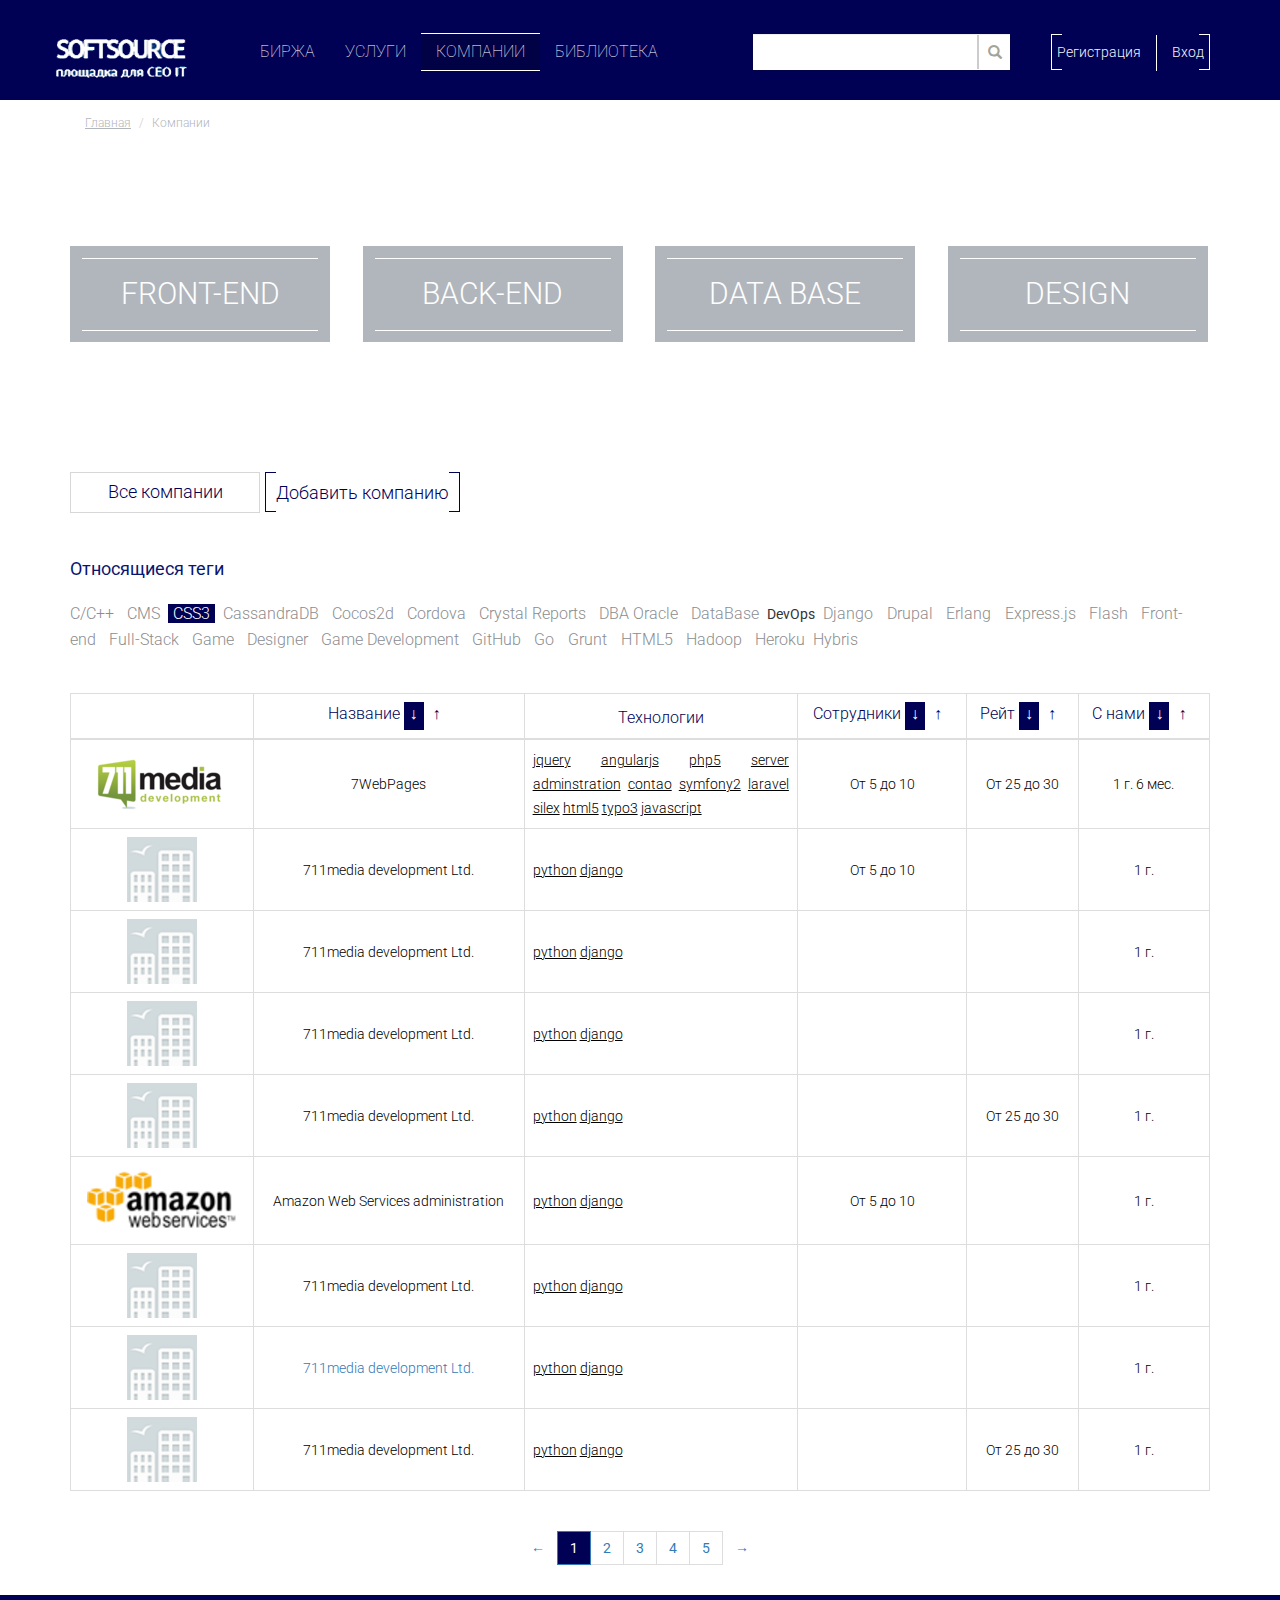
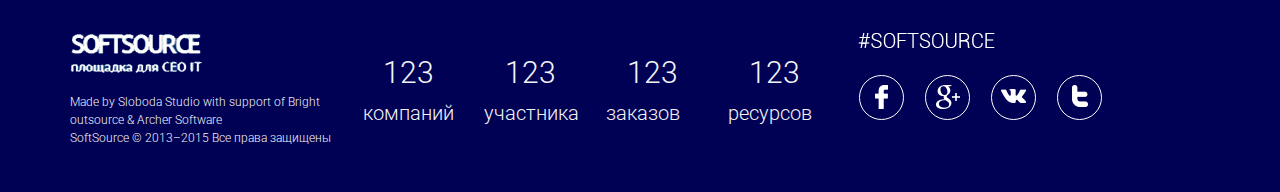
==== companies.html @ 21b6ce17 "Add companies page ,replace company page with exchange one, add correct links to the head menu" ====
<!DOCTYPE html>
<html lang="en">
  <head>
    <meta http-equiv="content-type" content="text/html; charset=utf-8">
    <title>TITLE GOES HERE</title>
    <link href='https://fonts.googleapis.com/css?family=Roboto:400,100,300&subset=latin,cyrillic' rel='stylesheet' type='text/css'>
    <!-- Latest compiled and minified CSS -->
    <link href="css/bootstrap.min.css" rel="stylesheet">
    <!-- Latest compiled and minified JavaScript -->
    <script src="js/jquery.min.js"></script>
    <script src="js/bootstrap.min.js"></script>
    <link href='css/font-awesome.min.css' rel='stylesheet'>
    <link href='css/main.css' rel='stylesheet'>
  </head>
  <body>
  <div class="navbar-wrapper">
    <div class="container container-blue">
      <div class="row">
        <nav class="navbar navbar-default transparent-navbar">
          <div class="container-fluid">
            <!-- Brand and toggle get grouped for better mobile display -->
            <div class="navbar-header">
              <button type="button" class="navbar-toggle collapsed custom-size icon-button" data-toggle="collapse" data-target="#bs-example-navbar-collapse-3" aria-expanded="false">
                <span class="sr-only">Toggle navigation</span>
                <i class="fa fa-key" aria-hidden="true"></i>
              </button>
              <a class="navbar-brand custom-brand" href="main_page.html">
                <img class="logo-bottom" src="images/logo.png">
                <!-- <div class="logo-bottom"></div> -->
              </a>
              <button type="button" class="navbar-toggle search-toggle collapsed custom-size icon-button" data-toggle="collapse" data-target="#bs-example-navbar-collapse-2" aria-expanded="false">
                <span class="sr-only">Toggle navigation</span>
                <i class="fa fa-search" aria-hidden="true"></i>
              </button>
              <button type="button" class="navbar-toggle collapsed custom-size" data-toggle="collapse" data-target="#bs-example-navbar-collapse-1" aria-expanded="false">
                <span class="sr-only">Toggle navigation</span>
                <span class="icon-bar"></span>
                <span class="icon-bar"></span>
                <span class="icon-bar"></span>
              </button>
            </div>

            <!-- Collect the nav links, forms, and other content for toggling -->
            <div class="collapse menu-collapse navbar-collapse custom-collapse" id="bs-example-navbar-collapse-1">
              <ul class="nav navbar-nav">
                <li class="border-on-hover"><a href="exchange_page.html"><span>БИРЖА</span><span class="sr-only">(current)</span></a></li>
                <li class="border-on-hover"><a href="source_page.html"><span>УСЛУГИ</span></a></li>
                <li class="border-on-hover active"><a href="companies.html"><span>КОМПАНИИ</span></a></li>
                <li class="border-on-hover wo-border"><a href="library_page.html"><span>БИБЛИОТЕКА</span></a></li>
              </ul>
            </div>

            <div class="collapse reglog-collapse navbar-collapse custom-collapse" id="bs-example-navbar-collapse-3">
              <ul class="nav navbar-nav navbar-right nav-signin">
                <li class="btn-action-signin left"><a href="#" class="signup" data-toggle="modal" data-target="#loginRegister">Регистрация</a></li>
                <li class="separator"></li>
                <li class="btn-action-signin right"><a href="#" class="signin" data-toggle="modal" data-target="#loginRegister">Вход</a></li>
              </ul>
            </div><!-- /.navbar-collapse -->
            <div class="collapse search-collapse navbar-collapse custom-collapse" id="bs-example-navbar-collapse-2">
              <form class="navbar-form navbar-right" role="search">
                <div class="form-group has-feedback">
                  <input type="text" class="form-control custom-search" />
                  <span class="glyphicon glyphicon-search form-control-feedback shaded-icon search-icon"></span>
                </div>
              </form>
            </div>
          </div><!-- /.container-fluid -->
        </nav>
      </div>
    </div>
  </div>
  <div class="container">
    <div class="row">
      <div class="col-sm-12">
        <ol class="breadcrumb breadcrumb-custom without-rounded-corners">
          <li><a href="#">Главная </a></li>
          <li class="active">Компании</li>
        </ol>
      </div>
    </div>
  </div>
  <div class=it-areas>
    <div class="container ">
      <div class="row fixed-height-row226">
        <div class="col-xs-6 col-sm-3">
          <div class="area-wrapper">
            <div class="area-inner-wrapper">
              <a href="#" class="area">
                <span class="passive">FRONT-END</span>
                <div class="active">
                  <ul>
                    <li>HTML5</li>
                    <li>CSS3</li>
                    <li>JQuery</li>
                    <li>Bootstrap</li>
                    <li class="dots">
                      <i class="fa fa-circle" aria-hidden="true"></i>
                      <i class="fa fa-circle" aria-hidden="true"></i>
                      <i class="fa fa-circle" aria-hidden="true"></i>
                    </li>
                  </ul>
                </div>
              </a>
            </div>
          </div>
        </div>
        <div class="col-xs-6 col-sm-3">
          <div class="area-wrapper">
            <div class="area-inner-wrapper">
              <a href="#" class="area">
                <span class="passive">BACK-END</span>
                <div class="active">
                  <ul>
                    <li>HTML5</li>
                    <li>CSS3</li>
                    <li>JQuery</li>
                    <li>Bootstrap</li>
                    <li class="dots">
                      <i class="fa fa-circle" aria-hidden="true"></i>
                      <i class="fa fa-circle" aria-hidden="true"></i>
                      <i class="fa fa-circle" aria-hidden="true"></i>
                    </li>
                  </ul>
                </div>
              </a>
            </div>
          </div>
        </div>
        <div class="col-xs-6 col-sm-3">
          <div class="area-wrapper">
            <div class="area-inner-wrapper">
              <a href="#" class="area">
                <span class="passive">DATA BASE</span>
                <div class="active">
                  <ul>
                    <li>HTML5</li>
                    <li>CSS3</li>
                    <li>JQuery</li>
                    <li>Bootstrap</li>
                    <li class="dots">
                      <i class="fa fa-circle" aria-hidden="true"></i>
                      <i class="fa fa-circle" aria-hidden="true"></i>
                      <i class="fa fa-circle" aria-hidden="true"></i>
                    </li>
                  </ul>
                </div>
              </a>
            </div>
          </div>
        </div>
        <div class="col-xs-6 col-sm-3">
          <div class="area-wrapper">
            <div class="area-inner-wrapper">
              <a href="#" class="area">
                <span class="passive">DESIGN</span>
                <div class="active">
                  <ul>
                    <li>HTML5</li>
                    <li>CSS3</li>
                    <li>JQuery</li>
                    <li>Bootstrap</li>
                    <li class="dots">
                      <i class="fa fa-circle" aria-hidden="true"></i>
                      <i class="fa fa-circle" aria-hidden="true"></i>
                      <i class="fa fa-circle" aria-hidden="true"></i>
                    </li>
                  </ul>
                </div>
              </a>
            </div>
          </div>
        </div>
      </div>
      <div class="row filters">
        <div class="col-sm-4 col-md-3 col-lg-2 filter-and-action">
          <div class="btn-filter">
            <a href="#">Все компании</a>
          </div>
        </div>
        <div class="col-sm-4 col-md-3 col-lg-3 filter-and-action">
          <button class="btn-action-small add-someth" data-toggle="modal" data-target="#addCompany">
            <p class="content">Добавить компанию</p>
          </button>
        </div>
      </div>
      <div class="related-tags">
        <span class="related-tags">Относящиеся теги</span>
      </div> 
      <div class="row tags">
        <div class="col-sm-12">
          <a>C/C++</a>
          <a>CMS</a>
          <a class="active">CSS3</a>
          <a>CassandraDB</a>
          <a>Cocos2d</a>
          <a>Cordova</a>
          <a>Crystal Reports</a>
          <a>DBA Oracle</a>
          <a> DataBase</a> DevOps</a>
          <a>Django </a>
          <a>Drupal</a>
          <a>Erlang </a>
          <a>Express.js</a>
          <a>Flash</a>
          <a>Front-end</a>
          <a>Full-Stack</a>
          <a>Game</a>
          <a>Designer</a>
          <a>Game Development</a>
          <a>GitHub</a>
          <a>Go   </a>
          <a>Grunt </a>
          <a> HTML5</a>
          <a>Hadoop</a>
          <a>Heroku</a>
          <a>Hybris</a>
        </div>
      </div>
    </div>
  </div>
  <div class="companies-table">
    <div class="container">
      <table class="table table-bordered table-responsive">
        <thead>
          <tr class="table-header">
            <th></th>
            <th>Название <div class="sort active">&darr;</div><div class="sort">&uarr;</div></th>
            <th>Технологии</th>
            <th>Сотрудники <div class="sort active">&darr;</div><div class="sort">&uarr;</div></th>
            <th>Рейт <div class="sort active">&darr;</div><div class="sort">&uarr;</div></th>
            <th>С нами <div class="sort active">&darr;</div><div class="sort">&uarr;</div></th>
          </tr>
        </thead>
        <tbody>
          <tr>
            <td><a href="company_inside_page.html"><img src="images/711media.png"></a></td>
            <td>7WebPages</td>
            <td class="technologies"><a>jquery</a>   <a>angularjs</a>   <a>php5</a> <a>server</a> <a>adminstration</a> <a>contao</a>   <a>symfony2</a>  
<a>laravel</a>   <a>silex</a>   <a>html5</a> <a>typo3</a>   <a>javascript</a></td>
            <td>От 5 до 10</td>
            <td>От 25 до 30</td>
            <td>1 г. 6 мес.</td>
          </tr>
          <tr>
            <td><a href="company_inside_page.html"><img src="images/comment-wo-avatar.png"></a></td>
            <td>711media development Ltd.</td>
            <td class="technologies"><a>python</a>   <a>django</a></td>
            <td>От 5 до 10</td>
            <td></td>
            <td>1 г.</td>
          </tr>
          <tr>
            <td><a href="company_inside_page.html"><img src="images/comment-wo-avatar.png"></a></td>
            <td>711media development Ltd.</td>
            <td class="technologies"><a>python</a>   <a>django</a></td>
            <td></td>
            <td></td>
            <td>1 г.</td>
          </tr>
          <tr>
            <td><a href="company_inside_page.html"><img src="images/comment-wo-avatar.png"></a></td>
            <td>711media development Ltd.</td>
            <td class="technologies"><a>python</a>   <a>django</a></td>
            <td></td>
            <td></td>
            <td>1 г.</td>
          </tr>
          <tr>
            <td><a href="company_inside_page.html"><img src="images/comment-wo-avatar.png"></a></td>
            <td>711media development Ltd.</td>
            <td class="technologies"><a>python</a>   <a>django</a></td>
            <td></td>
            <td>От 25 до 30</td>
            <td>1 г.</td>
          </tr>
          <tr>
            <td><a href="company_inside_page.html"><img src="images/amazon-ws.png"></a></td>
            <td>Amazon Web Services administration</td>
            <td class="technologies"><a>python</a>   <a>django</a></td>
            <td>От 5 до 10</td>
            <td></td>
            <td>1 г.</td>
          </tr>
          <tr>
            <td><a href="company_inside_page.html"><img src="images/comment-wo-avatar.png"></ href="company_inside_page.html"a></td>
            <td>711media development Ltd.</td>
            <td class="technologies"><a>python</a>   <a>django</a></td>
            <td></td>
            <td></td>
            <td>1 г.</td>
          </tr>
          <tr>
            <td><a href="company_inside_page.html"><img src="images/comment-wo-avatar.png"></a></td>
            <td><a>711media development Ltd.</td>
            <td class="technologies"><a>python</a>   <a>django</a></td>
            <td></td>
            <td></td>
            <td>1 г.</td>
          </tr>
          <tr>
            <td><a href="company_inside_page.html"><img src="images/comment-wo-avatar.png"></a></td>
            <td>711media development Ltd.</td>
            <td class="technologies"><a>python</a>   <a>django</a></td>
            <td></td>
            <td>От 25 до 30</td>
            <td>1 г.</td>
          </tr>
        </tbody>
      </table>
    </div>
  </div>
  <div class="row pagination-wrapper">
  <div class="col-sm-6 col-sm-offset-3">
    <ul class="pagination">
      <li>
        <a class="control" href="#" aria-label="Previous">
          <span aria-hidden="true">&#8592;</span>
        </a>
      </li>
      <li class="active"><a href="#">1</a></li>
      <li><a href="#">2</a></li>
      <li><a href="#">3</a></li>
      <li><a href="#">4</a></li>
      <li><a href="#">5</a></li>
      <li>
        <a class="control" href="#" aria-label="Next">
          <span aria-hidden="true">&#8594;</span>
        </a>
      </li>
    </ul>
  </div>
</div>
  </body>
  <div class="navbar-fluid footer-blue-bg">
    <div class="navbar-inner">
      <div class="container">
        <div class="row">
          <div class="col-xs-4 col-md-3 logo-bottom-wrapper">
            <img class="logo-bottom" src="images/logo.png">
            <!-- <img src="images/made-by.png"> -->
            <span class="made-by">Made by Sloboda Studio with support of Bright outsource & Archer Software</span>
          </div>
          <div class="col-xs-8 col-sm-5 col-md-4 social-wrapper">
            <img class="hashtag-bottom" src="images/hash-tag.png">
            <a class="btn btn-social-icon" href="#">
              <div class="social-round"> 
                <!-- <img src="images/fb-icon.png"> -->
                <div class="social-fb"></div>
              </div>
            </a>
            <a class="btn btn-social-icon"  href="#">
              <div class="social-round google"> <img src="images/g-icon.png"></div>
            </a>
            <a class="btn btn-social-icon"  href="#">
              <div class="social-round"> <img src="images/vk-icon.png"></div>
            </a>
            <a class="btn btn-social-icon" href="#">
              <div class="social-round"> <img src="images/tw-icon.png"></div>
            </a>
          </div>
          <div class="col-xs-12 col-sm-3 col-md-5 counters-wrapper">
            <div class="row counters">
              <div class="col-xs-3 col-sm-12 col-md-3">
                <h3>123</h3>
                <span>компаний</span>
              </div>
              <div class="col-xs-3 col-sm-12 col-md-3">
                <h3>123</h3>
                <span>участника</span>
              </div>
              <div class="col-xs-3 col-sm-12 col-md-3">
                <h3>123</h3>
                <span>заказов</span>
              </div>
              <div class="col-xs-3 col-sm-12 col-md-3">
                <h3>123</h3>
                <span>ресурсов</span>
              </div>
            </div>
          </div>
        </div>
        <div class="row">
          <div class="col-xs-8 col-xs-offset-2 col-sm-5 col-sm-offset-0 all-rights-wrapper">
            <!-- <img class="all-rights" src="images/all_rights.png">  -->
            <span class="all-rights">SoftSource © 2013–2015 Все права защищены</span>         
          </div>
        </div>
      </div>
    </div>
  </div>
  <div class="modal fade" id="loginRegister" role="dialog">
    <div class="modal-dialog">
      <!-- Modal content-->
      <div class="modal-content">
        <div class="modal-header">
          <button type="button" class="close" data-dismiss="modal">&times;</button>
        </div>
        <div class="modal-body">
          <!-- Nav tabs -->
          <ul class="nav nav-tabs" role="tablist">
            <li role="presentation" class="active"><a href="#logintab" aria-controls="home" role="tab" data-toggle="tab">Вход</a></li>
            <li role="presentation"><a href="#registertab" aria-controls="profile" role="tab" data-toggle="tab">Регистрация</a></li>
          </ul>
          <!-- Tab panes -->
          <div class="tab-content">
            <div role="tabpanel" class="tab-pane active" id="logintab">
              <form>
                <fieldset class="form-group">
                  <input type="email" class="form-control" id="exampleInputEmail2" placeholder="E-mail">
                </fieldset>
                <fieldset class="form-group">
                  <input type="password" class="form-control" id="exampleInputPassword2" placeholder="Пароль">
                </fieldset>
                <fieldset class="form-group">
                  <input type="checkbox" name="remember"> <span class="remember">Запомнить меня</span>
                  <a href="#" class="forgot-password">Забыли пароль?</a>
                </fieldset>
                <div class="centered-content modal-buttons">
                  <button type="submit" class="btn-action-small">
                    <p class="content">Войти</p>
                  </button>
                  <span class="btn-separator"></span>
                  <button class="btn-action-small">
                    <p class="content" data-dismiss="modal">Отменить</p>
                  </button>
                </div>
              </form>
            </div>
            <div role="tabpanel" class="tab-pane" id="registertab">
              <form>
                <fieldset class="form-group">
                  <input type="text" class="form-control" id="exampleName" placeholder="Имя">
                </fieldset>
                <fieldset class="form-group">
                  <input type="text" class="form-control" id="exampleSurname" placeholder="Фамилия">
                </fieldset>
                <fieldset class="form-group">
                  <input type="text" class="form-control" id="examplePhone" placeholder="Телефон">
                </fieldset>
                <fieldset class="form-group">
                  <input type="email" class="form-control" id="exampleInputEmail2" placeholder="E-mail">
                </fieldset>
                <fieldset class="form-group">
                  <input type="password" class="form-control" id="exampleInputPassword2" placeholder="Пароль">
                </fieldset>
                <fieldset class="form-group">
                  <input type="password" class="form-control" id="exampleInputPassword2Confirm" placeholder="Подтверждение пароля">
                </fieldset>
                <div class="centered-content modal-buttons reg-buttons">
                  <button type="submit" class="btn-action-small">
                    <p class="content">Регистрация</p>
                  </button>
                  <span class="btn-separator"></span>
                  <button class="btn-action-small">
                    <p class="content" data-dismiss="modal">Отменить</p>
                  </button>
                </div>
              </form>
            </div>
          </div>
        </div>
      </div>
    </div>
  </div>
  <div class="modal fade" id="addCompany" role="dialog">
    <div class="modal-dialog">
    
      <!-- Modal content-->
      <div class="modal-content">
        <div class="modal-header">
          <button type="button" class="close" data-dismiss="modal">&times;</button>
          <h4 class="custom-modal-title">Добавить компанию</h4>
        </div>
        <div class="modal-body">
          <form>
            <fieldset class="form-group">
              <input type="text" class="form-control" id="exampleInputEmail1" placeholder="Тема">
            </fieldset>
            <fieldset class="form-group">
              <textarea class="form-control" id="exampleTextarea" rows="3" placeholder="Описание"></textarea>
            </fieldset>
            <fieldset class="form-group posRel">
              <label for="exampleInputFile" class="file-lbl">Файл</label>
              
              <button id="exampleInputFileButton" class="btn-action-small posAbs">
                <p class="download-content">Загрузить файл</p>
              </button>
              <input type="file" class="form-control-file" id="exampleInputFile">
              <label for="exampleInputFile" class="file-status" id="fileLabel">Файл не загружен</label>
              <small class="text-muted">Расширение файла: doc, docx, rtf, csv, xla, xls, xlsb, xlsx, xltx, odp, potx, ppa, ppt, pptx, txt, pdf, djvu</small>

              <button class="more-files"><span >Загрузить больше файлов</span></button>
            </fieldset>
            <div class="radio">
              <input type="radio" name="optionsRadios" id="optionsRadios1" value="option1" checked>
              <label for="optionsRadios1">
                Бесплатно
              </label>
            </div>
            <div class="radio">
                <input type="radio" name="optionsRadios" id="optionsRadios2" value="option2">
              <label for="optionsRadios2">
                За лид
              </label><select disabled>
                <option value="5">5$</option>
                <option value="10">10$</option>
                <option value="20">20$</option>
                <option value="100">100$</option>
              </select>
            </div>
            <div class="radio">
                <input type="radio" name="optionsRadios" id="optionsRadios3" value="option3" >
              <label for="optionsRadios3">
                За процент
              </label><select disabled>
                <option value="5">5$</option>
                <option value="10">10$</option>
                <option value="20">20$</option>
                <option value="100">100$</option>
              </select><select disabled>
                <option value="12">12 месяцев</option>
                <option value="6">6 месяцев</option>
                <option value="3">3 месяца</option>
                <option value="1">1 месяц</option>
              </select>
            </div>
            <fieldset class="form-group">
              <input type="text" class="form-control" id="exampleInputEmail1" placeholder="Технология">
            </fieldset>
            <div class="centered-content">
              <button type="submit" class="btn-action-small">
                <p class="content">Добавить</p>
              </button>
            </div>
          </form>
        </div>
      </div>
    </div>
  </div>
  <script type="text/javascript" src="app.js"></script>
</html>
---- css/main.css ----
body{
  background-color: #fff;
  font-family: 'Roboto', sans-serif;
  position: static; 
  overflow-y: auto;
}
.modal-open{
  padding-right: 0 !important;
  position: fixed !important; 
  overflow-y: scroll !important;
  width: 100%;
}
.without-rounded-corners{
  border-radius: 0 !important;
}
.breadcrumb-custom{
  background-color: #fff;
}
.breadcrumb-custom li a
{
  text-decoration: underline;
}
.breadcrumb-custom li a,
.breadcrumb-custom .active
{
  font-family: Roboto;
  color: #b1b6bd;
  font-size: 12px; /* Approximation due to font substitution */
  font-weight: 300;
  line-height: 30px; /* Approximation due to font substitution */
  text-align: left;
}
.navbar-wrapper{
  background-color: #005;
  padding-top: 25px;
  padding-bottom: 20px;
}
.custom-brand{
  margin-top: 5px;
  padding:0;
  margin-right: 57px;
}
.transparent-navbar{
  background-color: transparent;
  border: none;
  color: #fff;
  margin-bottom: 0;
  height: 40px;
}
.navbar-default .navbar-nav>li>a{
  font-family: Roboto;
  color: #fff;
  font-size: 16px;
  font-weight: 100;
}
.navbar-default .navbar-nav>.active>a,
.navbar-default .navbar-nav>.active>a:focus, 
.navbar-default .navbar-nav>.active>a:hover,
.navbar-default .navbar-nav>li>a:focus, 
.navbar-default .navbar-nav>li>a:hover{
  background-color: #010146;
  color: #fff;
  padding-top: 8px;
  padding-bottom: 8px;
}
.navbar-nav>li.border-on-hover{
  margin-top: 8px;
  margin-bottom: 8px;  
}
.navbar-nav>li.border-on-hover>a{
  padding-top: 9px;
  padding-bottom: 9px;
}
.navbar-nav>li.border-on-hover>a:hover,
.navbar-nav>li.border-on-hover:hover>a{
  padding-top: 8px;
  padding-bottom: 8px;
}
.border-on-hover:hover,
li.active.border-on-hover
{
  border-top: 1px solid #fff;
  border-bottom: 1px solid #fff;
}
.custom-collapse:after,
.custom-collapse:before{
  display: inline;
}
.custom-size{
  width: 44px;
  height: 34px;
}
.bg {
  background: url('../images/bg.png') no-repeat center center;
  position: absolute;
  width: 100%;
  height: 497px; /*same height as jumbotron */
  top:100px;
  left:0;
  z-index: -1;
  background-size: cover;
}
/*.jumbo-wrapper{
  width: 100%;
  overflow-y: hidden;
}*/
.remember{
  font-family: Roboto;
  color: #5d5d5e;
  font-size: 14px; /* Approximation due to font substitution */
  font-weight: 300;
  line-height: 30px; /* Approximation due to font substitution */
  text-align: left;
}
.forgot-password{
  font-family: Roboto;
  color: #5d5d5e;
  font-size: 14px;/* Approximation due to font substitution */
  font-weight: 300;
  line-height: 30px;/* Approximation due to font substitution */
  text-decoration: underline;
  text-align: left;
  cursor:pointer;
  float: right;
}
.modal-buttons{
  height: 42px;
}
.btn-separator{
  padding-left: 15px;
}
.nav-tabs{
  width: 100%;
  margin-bottom: 15px;
}
.nav-tabs li{
  width: 50%;
  background-color: rgba(0, 0, 85, 0.09);
}
.nav-tabs li:active{
  width: 50%;
  background-color: #fff;
}
.nav-tabs li a,
.nav-tabs li a:hover{
  border-bottom: 1px solid #005;
}
.nav-tabs li a,
.nav-tabs>li.active>a,
.nav-tabs>li.active>a:focus, 
.nav-tabs>li.active>a:hover{
  font-family: Roboto;
  color: #000055;
  font-size: 18px; /* Approximation due to font substitution */
  font-weight: 400;
  text-align: center;
  line-height: 15px;
  height: 34px;
  border-radius: 0;
  margin-right: 0;
}
.nav-tabs>li.active>a,
.nav-tabs>li.active>a:focus, 
.nav-tabs>li.active>a:hover{
  border: 1px solid #005;
  border-bottom-color: transparent;
}

.reg-buttons{
  margin-top: 60px;
}
@media screen and (min-width: 768px){
  .jumbotron{
    padding-top: 100px;
  }
}
.jumbotron {
  margin-bottom: 0px;
  height: 497px;
  color: white;
  background:transparent;
}
.jumbotron h1{
  text-align: center;
  font-family: Roboto;
  color: #000055;
  font-size: 30px; /* Approximation due to font substitution */
  font-weight: 300;
  line-height: 30px; /* Approximation due to font substitution */
  text-align: center;
}
.jumbotron .counters{
  text-align: center;
}
.btn-link-wrapper{
  background-color: #fff;
  width: 231px;
  height: 61px;  
  margin-top: 115px;
  padding: 4px 9px;
  text-align: center;
  margin-left: auto;
  margin-right: auto;
}
.btn-link-inner-wrapper{
  border-top: 1px solid #005;
  border-bottom: 1px solid #005;
  height: 53px;
}
.btn-link-wrapper:hover{
  background-color: #005;
}
.btn-link-wrapper:hover .btn-link-inner-wrapper{
  border-top: 1px solid #fff;
  border-bottom: 1px solid #fff;
  height: 53px;
}
.btn-link-wrapper .btn-link{
  width: 231px;
  font-family: Roboto;
  color: #005;
  font-size: 20px;/* Approximation due to font substitution */
  font-weight: 300;
  text-align: center;
  line-height: 51px;
}
.btn-link-wrapper:hover .btn-link{
  text-decoration: none;
}
.btn-link-wrapper:hover .btn-link span{
  color: #fff;
}
.fixed-height-row226{
  height: 226px;
}
.btn-filter{
  max-width: 210px;
  min-width: 190px;
}
.btn-action-small{
  height: 40px;
}
.btn-action-small:hover{
  height: 40px;
/*  border: none;*/
}
.btn-action-small:hover p{
  padding: 0;
}
.btn-action{
  height: 50px;
}
.btn-action:hover{
  height:52px;
}

.btn-action,
.btn-action-small{
  background-color: #fff;
  border: 1px solid #005;
  padding: 0 10px;
}
.btn-action:hover,
.btn-action-small:hover{
  background-color: #005;
  cursor: pointer;
  border-color: #005;
}
.filters{
  height: 45px;
  margin-bottom: 40px;

}
.btn-filter{
  border: 1px solid #d7d7d7;
  width: 100%;
  height: 41px;
  text-align: center;
  margin-bottom: 3px;
}
.btn-filter a{
  font-family: Roboto;
  color: #000055;
  font-size: 18px; /* Approximation due to font substitution */
  font-weight: 300;
  line-height: 38px; /* Approximation due to font substitution */
}
.btn-filter:hover
{
  background-color: #000055;
  border:none;
  height: 40px;
}
.btn-filter:hover a,
.btn-filter a:hover{
  background-color: #000055;
  color: #fff;
  line-height: 40px;
  text-decoration: none;
}
.communicate{
  bottom: 25px;
  background-color: #f8f8f8;
  position: absolute;
  left: 0;
  right: 0;
  margin-left: auto;
  margin-right: auto;
  width: 130px;
}
.communicate .content,
.add-someth .content{
  background-color: #f8f8f8;
  text-align: center;
  font-size: 18px;
}
.carousel-control.custom-carousel-control {
    background-image: none;
}
.custom-carousel-control .control-icon-right,
.custom-carousel-control .control-icon-left
{
  position: absolute;
  top: 50%;
  left: 25%;
  z-index: 5;
  display: inline-block;
}
.add-someth .content{
  background-color: #fff;
  text-align: center;
  font-size: 18px;
}
.details{
  bottom: 70px;
  background: transparent;
  left: 0;
  right: 0;
  margin: auto;
  width: 95px;
}
.details p{
  background: transparent;
}
.squarebrackets 
{
  border: none;
  font-family: Roboto;
  color: #000055;
  font-size: 18px;
  font-weight: 300;
  line-height: 24px;
  position: absolute;
  left: 0;
  right: 0;
  bottom: 70px;
  margin: auto;
  width: 140px;
  text-align: center;
  opacity: 0;
  -webkit-transition: opacity 0.5s linear;
   -moz-transition: opacity 0.5s linear;
    -ms-transition: opacity 0.5s linear;
     -o-transition: opacity 0.5s linear;
        transition: opacity 0.5s linear;
}
.squarebrackets:before {
  content: " ";
  border-left:1px solid #005;
  border-top:1px solid #005;
  border-bottom:1px solid #005;
  margin-right:10px;
  padding:10px 5px 10px 5px;
}
.squarebrackets:after
{
  content:" ";
  padding:10px 5px 10px 5px;
  border-right:1px solid #005;
  border-top:1px solid #005;
  border-bottom:1px solid #005;
  margin-left:10px;
}
.whiten:hover .squarebrackets{
  opacity: 1;
}
.squarebrackets:hover{
  background-color: #005;
  color:#fefeff;
  bottom: 60px;
  width: 134px;
  height: 44px;
  padding: 10px 5px;
}
.squarebrackets:hover:before,
.squarebrackets:hover:after{
  display: none;
}
.content{
  font-family: Roboto;
  background-color: #fff;
  color: #000055;
  font-size: 20px;/* Approximation due to font substitution */
  font-weight: 300;
  line-height: 30px;/* Approximation due to font substitution */
  padding: 1px 0;
  margin: -1px 0 0 0;
  text-align: left;
}
.btn-action:hover .content,
.btn-action-small:hover .content{
  color: #fff;
  background-color: #005;
}
.btn-action .content{
  line-height: 50px;
}
.btn-action-small .content{
  line-height: 40px;
}
/*.btn-action-signin:hover{
}*/
.nav-signin{
  font-family: Roboto;
  color:  #f3f4f6;
  font-size: 14px;/* Approximation due to font substitution */
  font-weight: 300;
  line-height: 20px;/* Approximation due to font substitution */
  text-align: left;
  margin-top: 10px;
  margin-bottom: 8px;
  margin-left: 40px;
}

.nav-signin:hover{
  margin-top: 9px;
}
.navbar-default .navbar-nav.nav-signin li.btn-action-signin.left a,
.navbar-default .navbar-nav.nav-signin li.btn-action-signin.right a{
  color:  #f3f4f6;
  font-size: 14px;/* Approximation due to font substitution */
  font-weight: 300;
  line-height: 16px;
  padding-top: 9px;
  padding-bottom: 9px;
}
.navbar-default .navbar-nav.nav-signin:hover li.btn-action-signin.left a,
.navbar-default .navbar-nav.nav-signin:hover li.btn-action-signin.right a{
  line-height: 16px;
  border-top: 1px solid #005;
  border-bottom: 1px solid #005;
}
.navbar-default .navbar-nav.nav-signin li.btn-action-signin.left:hover a,
.navbar-default .navbar-nav.nav-signin li.btn-action-signin.right:hover a{
  border-top: 1px solid #fff;
  border-bottom: 1px solid #fff;  
  background-color: #010146;
}
.navbar-default .navbar-nav.nav-signin li.btn-action-signin.left a:active,
.navbar-default .navbar-nav.nav-signin li.btn-action-signin.right a:active{
  border-top: 1px solid #fff;
  border-bottom: 1px solid #fff;  
  background-color: #fff;
  color: #005;
}
.btn-action-signin.left a{
  padding-left:0;
}
.btn-action-signin.left a:before{
  content: "";
  border-left:1px solid #fff;
  border-top:1px solid #fff;
  border-bottom:1px solid #fff;
  margin-right:-5px;
  padding:9px 5px 9px 5px;

}
.btn-action-signin.right a{
  padding-right:0;
}
.btn-action-signin.right a:after{
  content: "";
  border-right:1px solid #fff;
  border-top:1px solid #fff;
  border-bottom:1px solid #fff;
  margin-left:-5px;
  padding:9px 5px 9px 5px;

}
.separator{
  border-left: 1px solid #fff;
  width:0;
  height: 36px;
}

.area-wrapper{
  padding: 12px;
  text-align: center;
  background-color: #b1b6bd;
  width: 260px;
  height: 96px;
}
.area-wrapper:hover{
  background-color: #000055;
  width: 260px;
  height: 226px;
  position: relative;
  top: -68px;
}
.area-inner-wrapper{
  width: 236px;
  height: 73px;
  border-top: 1px solid #fff;
  border-bottom: 1px solid #fff;
}

.it-areas{
  margin-top: 80px;
}
.it-areas .area{
  padding: 14px;
  text-decoration: none;
  display: inline-block;
  vertical-align: center;
}
.area-wrapper .passive{
  font-family: Roboto;
  color: #fefefe;
  font-size: 30px;/* Approximation due to font substitution */
  font-weight: 300;
  text-align: center;
}
.area-wrapper:hover .passive{
  font-family: Roboto;
  color: #fefefe;
  font-size: 18px; /* Approximation due to font substitution */
  font-weight: 300;
  text-align: center;
}
/*.it-areas .area .passive{
  border-top: 1px solid #fff;
  border-bottom: 1px solid #fff;
}*/
.it-areas .area .active{
  display: none;
  width: 176px;
}
.it-areas .area .active ul{
  list-style-type: none;
  padding-left: 0;
  font-family: Roboto;
  color: #ffffff;
  font-size: 14px;/* Approximation due to font substitution */
  font-weight: 400;
  line-height: 24px;/* Approximation due to font substitution */
  text-align: left;
}
.dots{
  font-size: 7px;
  text-align: center;
}
.area-wrapper:hover .area-inner-wrapper{
  border: 0;
}
.area-wrapper:hover .active{
  border-top: 1px solid #fff;
  display: block;
  padding-top: 22px;
  margin-top: 12px;
  text-align: left;
}
.icon-button
{
  padding-top:6px;
}
.shaded-icon{
  color: #a2a498;  
}
.navbar-form .has-feedback .form-control-feedback.search-icon{
  border-left: 2px solid #ccc;
  top: 2px;
}

@font-face{font-family:'FontAwesomeOTF';
  src:url('../fonts/FontAwesome.otf') format("opentype"),
  font-weight: normal;
  font-style: normal
}
.custom-search{
  border-radius: 0;
  font-family: Helvetica, 'FontAwesomeOTF', sans-serif;;
  font-style: normal;
  font-weight: normal;
  text-decoration: inherit;
  background-color: #ffffff;
  width: 300px;
  height: 38px;
}
.custom-search::-webkit-input-placeholder { text-align:right; content: "\f002";}
/* mozilla solution */
.custom-search:-moz-placeholder { text-align:right; }
.section-title{
  color: #000055;
  height: 64px;
  background-color: #F8F8F8;
  margin: 0 0 50px 0;
  padding: 15px;
  text-align: center;
  font-family: Roboto;
  font-size: 30px;/* Approximation due to font substitution */
  font-weight: 300;
  line-height: 30px;/* Approximation due to font substitution */
}
.see-more{
  text-align: center;
  margin-top: 50px;
  margin-bottom: 40px;
  height: 52px;
}
.companies-table{
  margin-top: 40px;
}
.companies-table .table-header th{
  font-family: Roboto;
  color: #000055;
  font-size: 16px; /* Approximation due to font substitution */
  font-weight: 300;
  line-height: 24px; /* Approximation due to font substitution */
  text-align: center;
}
.companies-table thead th .sort{
  display: inline-block;
  height: 28px;
  width: 20px;
  margin-right: 3px;
  text-align: center;
}
.companies-table thead th .sort.active{
  background-color: #005;
  color: #fff;
}
.companies-table tbody tr td{
  font-family: Roboto;
  color: #000;
  font-size: 14px; /* Approximation due to font substitution */
  font-weight: 300;
  line-height: 24px; /* Approximation due to font substitution */
  text-align: center;
  vertical-align: middle;

}
.companies-table tbody td.technologies{
  max-width: 250px;
  text-align: justify;
}
.companies-table tbody td.technologies a{
  font-family: Roboto;
  color: #000000;
  font-size: 14px; /* Approximation due to font substitution */
  font-weight: 300;
  line-height: 24px; /* Approximation due to font substitution */
  text-decoration: underline;
  text-align: left;
}
.company-wrapper,
.service-wrapper{
  margin-top: 20px;
}
.company,
.service{
  background-color: #F8F8F8;
  width: 260px;
  height: 430px;
  padding: 10px;
}
.company:hover,.service:hover{
  -moz-box-shadow: 0 0 23px #ccc;
  -webkit-box-shadow: 0 0 23px #ccc;
  box-shadow: 0 0 23px #ccc;
}
.position-title{
  font-family: Roboto;
  color: #09156e;
  font-size: 18px;/* Approximation due to font substitution */
  font-weight: 300;
  line-height: 24px;/* Approximation due to font substitution */
  text-align: left;
}
.date,
.hashtag,
.watched{
  font-family: Roboto;
  color: #a2a498;
  font-size: 12px;/* Approximation due to font substitution */
  font-weight: 300;
  line-height: 24px;/* Approximation due to font substitution */
  text-align: left;
}
.date{
  margin:0;
}
.white-hr{
  display: block;
  height: 1px;
  border: 0;
  border-top: 1px solid #fff;
  margin: 1em 0;
  padding: 0;
}
.company-logo,
.source-face{
  width: 100%;
  height: auto;
}
.contact-person-label{
  font-family: Roboto;
  color: #000000;
  font-size: 12px;/* Approximation due to font substitution */
  font-weight: 300;
  line-height: 18px;/* Approximation due to font substitution */
  text-align: left;
}
.contact-person{
  font-family: Roboto;
  color: #000000;
  font-size: 14px;/* Approximation due to font substitution */
  font-weight: 300;
  line-height: 18px;/* Approximation due to font substitution */
  text-decoration: underline;
  text-align: left;
}
.company-request,
.doc-description{
  margin-top: 10px;
  font-family: Roboto;
  color: #000000;
  font-size: 14px;/* Approximation due to font substitution */
  font-weight: 300;
  line-height: 20px;/* Approximation due to font substitution */
  text-align: left;
}
.doc-description{
  margin-top: 0;
}
.companies-by-four,
.documents-by-four{
  margin-bottom: 45px;
}
.centered-content{
  text-align: center;
}
.whiten{
  display: inline-block;
  background: #fff;
  padding: 0;
  font-family: Roboto;
  color: #000055;
  font-size: 18px;
  font-weight: 300;
  line-height: 24px;
  text-align: left;
}
.whiten:hover,
.whiten:visited,
.whiten:active{
  text-decoration: none;
}
a.whiten img{
    display: block;
    -webkit-transition: all 0.5s linear;
       -moz-transition: all 0.5s linear;
        -ms-transition: all 0.5s linear;
         -o-transition: all 0.5s linear;
            transition: all 0.5s linear;
}

/*a.whiten:hover img {
    opacity: 0.5;
}*/
span.text-content {
  font-family: Roboto;
  color: #000055;
  font-size: 14px; /* Approximation due to font substitution */
  font-weight: 400;
  line-height: 24px; /* Approximation due to font substitution */
  background: rgba(255,255,255,0.75);
  cursor: pointer;
  display: block;
  height: 100%;
  left: 0;
  position: absolute;
  padding: 80px 30px 0 30px;
  top: 0;
  width: 100%;
  opacity: 0;
  -webkit-transition: all 0.2s linear;
     -moz-transition: all 0.2s linear;
      -ms-transition: all 0.2s linear;
       -o-transition: all 0.2s linear;
          transition: all 0.2s linear;
  text-align: justify;
}
.whiten:hover .text-content{
  opacity: 1;
}
.below-news-item{
  font-family: Roboto;
  color: #09156e;
  font-size: 16px; /* Approximation due to font substitution */
  font-weight: 300;
  line-height: 24px; /* Approximation due to font substitution */
  text-align: left;
}
.whiten-wrapper{
  width: 100%;
  position: relative;
}
.footer-blue-bg{
  height: 167px;
  background-color: #005;
  height: 197px;
  padding-top: 30px;
  padding-bottom: 30px;
}
.logo-bottom{
  margin-bottom: 18px;
  margin-top: 8px;
  vertical-align: middle;
  width: 133px;
  height: auto;
}
.made-by,
.all-rights{
  font-family: Roboto;
  color: #f3f4f6;
  font-size: 12px;/* Approximation due to font substitution */
  font-weight: 300;
  line-height: 18px;/* Approximation due to font substitution */
  text-align: left;
  width:100%;
  display:block;
}
.counters h3{
  font-family: Roboto;
  color: #000055;
  font-size: 30px; /* Approximation due to font substitution */
  font-weight: 300;
  line-height: 30px; /* Approximation due to font substitution */
  text-align: center;
  margin-top: 33px;
}
.footer-blue-bg .counters span{
  font-family: Roboto;
  color: #000055;
  font-size: 20px; /* Approximation due to font substitution */
  font-weight: 300;
  line-height: 30px; /* Approximation due to font substitution */
  text-align: center;
  margin-top: 10px;
}
.counters p{
  color: #005;
  font-size: 18px;
}
.footer-blue-bg .counters h3,
.footer-blue-bg .counters span{
  color: #f3f4f6;
}
.hashtag-bottom{
  display: block;
  margin-top: 8px;
  margin-bottom: 20px;
  padding-left: 8px;
}
.btn-social-icon{
  padding: 6px 8px;
}
.social-round{
  border-radius: 50%;
  background-color: transparent;
  width: 45px;
  height: 45px;
  border: 1px solid #fff;
  padding: 9px;
}
/*Temporarily commented before hover icons are available in psd*/
.social-round:hover{
  /*background-color: #fff;
  color:#005;*/
  background-color: #dc493c;
  border: 1px solid #dc493c;
}
/*.social-round.google,
.social-round.google:hover{
}*/
.social-round .social-fb{
  background: url('../images/fb-icon.png') no-repeat center center;
  width: 13px;
  height: 24px;
  margin-left: auto;
  margin-right: auto;
}
/*.social-round:hover .social-fb{
  background: url('../images/fb-icon-h.png') no-repeat center center; 
}*/
.related-tags{
  margin-bottom: 20px;
}
.related-tags span{
  font-family: Roboto;
  color: #09156e;
  font-size: 18px; /* Approximation due to font substitution */
  font-weight: 400;
  line-height: 24px; /* Approximation due to font substitution */
  text-align: left;
}
.tags a{
  font-family: Roboto;
  color: #8c8d8f;
  font-size: 16px; /* Approximation due to font substitution */
  font-weight: 300;
  line-height: 26px; /* Approximation due to font substitution */
  padding-left: 5px;
  padding-right: 5px;
  text-align: left;
}
.tags a:first-of-type{
  padding-left: 0;
}
.tags a:last-of-type{
  padding-left: 0;
}
.tags a.active{
  font-family: Roboto;
  color: #ffffff;
  font-size: 16px; /* Approximation due to font substitution */
  font-weight: 300;
  line-height: 26px; /* Approximation due to font substitution */
  text-align: left;
  background-color: #000055;
}
.tags a:hover{
  font-family: Roboto;
  color: #000055;
  font-size: 16px; /* Approximation due to font substitution */
  font-weight: 300;
  line-height: 26px; /* Approximation due to font substitution */
  text-decoration: underline;
  text-align: left;
  cursor: pointer;
}
.services-areas{
  margin-top: 65px;
}
.available,
.not-available{
  position: absolute;
  bottom: 0;
  right: 10%;
}
.available{
  content:url("../images/Available.png");
}
.not-available{
  content:url("../images/NotAvailable.png");
}
.custom-modal-title{
  font-family: Roboto;
  color: #09156e;
  font-size: 24px; /* Approximation due to font substitution */
  font-weight: 400;
  line-height: 24px; /* Approximation due to font substitution */
  text-align: center;
}
.modal-content{
  border-radius: 0;
}
.modal-body{
  padding: 30px;
}

.modal-header{
  border-bottom: none;
}
.form-control{
  border: 1px solid #03034a;
  border-radius: 0;
  font-family: Roboto;
  color: #000000;
  font-size: 16px; /* Approximation due to font substitution */
  font-weight: 300;
  line-height: 24px; /* Approximation due to font substitution */
  text-align: left;
}
.file-lbl{
  font-family: Roboto;
  color: #000000;
  font-size: 16px; /* Approximation due to font substitution */
  font-weight: 300;
  line-height: 24px; /* Approximation due to font substitution */
  margin-right: 80px;
  text-align: left;
}
.file-status{
  font-family: Roboto;
  color: #000000;
  font-size: 12px; /* Approximation due to font substitution */
  font-weight: 300;
  font-style: italic;
  line-height: 24px; /* Approximation due to font substitution */
  text-align: left;
}
input[type=file]{
  display: inline-block;
  width:100px;
  color:transparent;

}
.text-muted{
  display:block;
  margin-top:10px;
}
.invisible{
  display: none;
}
#addCompany .posRel,
#addDocument .posRel,
#addService .posRel{
  position: relative;
}
#addCompany .posAbs,
#addService .posAbs
{
  position: absolute;
  height: 32px;
  top: -4px;
  left:50px;
}
#addDocument .posAbs{
  position: absolute;
  height: 32px;
  top: -3px;
  left:50px;
}
#addCompany textarea,
#emailClient textarea,
#addDocument textarea{
  height: 240px;
}
.download-content{
  font-family: Roboto;
  background-color: #fff;
  color: #000055;
  font-size: 20px;/* Approximation due to font substitution */
  font-weight: 300;
  line-height: 30px;/* Approximation due to font substitution */
  padding: 1px 0;
  margin: -1px 0 0 0;
  text-align: left;
}
.posAbs:hover .download-content{
  background-color: #005;
  color:#fff;
}
.more-files{
  font-family: Roboto;
  color: #000055;
  font-size: 12px; /* Approximation due to font substitution */
  font-weight: 300;
  line-height: 24px; /* Approximation due to font substitution */
  margin-top: 10px;
  text-decoration: underline;
  text-align: left;
  cursor: pointer;
  display:block;
  background: none;
  border: none;
}
#addCompany .radio input[type=radio]{
  margin-left: 0;
}
#addCompany .radio label,
#addCompany .radio select{
  margin-right: 10px;
}
#addService select{
  margin-left: 10px;
}
#addCompany .radio option,
#addCompany .radio select,
#addService select{
  background-color: #fff;
  font-family: Roboto;
  color: #000000;
  font-size: 12px; /* Approximation due to font substitution */
  font-weight: 300;
  line-height: 24px; /* Approximation due to font substitution */
  text-align: left;
}
#addCompany .radio select,
#addService select{
  border-width: 1px;
  border-color: #000055;
  border-style: solid;
  height: 18px;
}
#addDocument option,
#addDocument select{
  background-color: #fff;
  font-family: Roboto;
  color: #000000;
  font-size: 16px;/* Approximation due to font substitution */
  font-weight: 300;
  line-height: 24px;/* Approximation due to font substitution */
  text-align: left;
  height: 34px;
}
#addDocument select{
  border-width: 1px;
  border-color: #000055;
  border-style: solid;
  height: 34px;
  width: 100%;
  margin-bottom: 30px;
}
/*company inside page*/
.company-areas,
.news-areas{
  margin-bottom: 25px;
}
.news-areas .first-p{
  margin-top:5px;
}
.news-areas .border-on-top{
  border-top: 1px solid #f1f1f1;
  padding-top: 6px;
}
.news-areas span{
  margin-right: 20px;
}
.news-areas .time-wrapper,
.news-areas .journalist{
  font-family: Roboto;
  color: #7f7f7f;
  font-size: 12px; /* Approximation due to font substitution */
  font-weight: 300;
  line-height: 18px; /* Approximation due to font substitution */
  text-align: left;
}
.news-areas i{
  margin-right: 2px;
}
.news-areas .journalist a{
  color: #0a458f;
  text-decoration: underline;
}
.news-areas .watched{
  font-family: Roboto;
  color: #a2a498;
  font-size: 12px; /* Approximation due to font substitution */
  font-weight: 300;
  line-height: 24px; /* Approximation due to font substitution */
  text-align: left;
}
.news-areas img{
  float: left;
  margin: -6px 30px 7px 0;
}
.news-areas .news-doc-wrapper{
  display: block;
  margin-top: 30px;
  padding-left: 0;
}
.news-areas .social-section{
  display: block;
  padding-left: 0;
  margin-bottom: 40px;
}
.news-areas .section-underline{
  background-color: #000055;
  width: 100%;
  height: 1px;
  margin-bottom: 20px;
  padding-left: 0;
}
.news-areas .comments-section{
  display: block;
  padding-left: 0;
  margin-bottom: 20px;
  font-family: Roboto;
  color: #000055;
  font-size: 18px; /* Approximation due to font substitution */
  font-weight: 400;
  line-height: 24px; /* Approximation due to font substitution */
  text-align: left;
}
.news-areas .comment{
  margin-top: 30px;
}
.news-areas .follow{
  margin-top: 20px;
}
.news-areas .subscribe-on-comments{
  font-family: Roboto;
  color: #1567bb;
  font-size: 14px; /* Approximation due to font substitution */
  font-weight: 300;
  line-height: 24px; /* Approximation due to font substitution */
  text-decoration: underline;
  text-align: left;
}
.news-areas .comment-input{
  border: 1px solid #005;
  width: 100%;
}
.news-areas .notify-label{
  font-family: Roboto;
  color: #000000;
  font-size: 14px; /* Approximation due to font substitution */
  font-weight: 300;
  line-height: 24px; /* Approximation due to font substitution */
  text-align: left;
}
.news-areas .submit-wrapper{
  background-color: #005;
  height: 40px;
  width: 233px;
  float: right;
}
.news-areas .leave-comment{
  font-family: Roboto;
  color: #fff;
  display: block;
  font-size: 18px; /* Approximation due to font substitution */
  font-weight: 300;
  line-height: 40px; /* Approximation due to font substitution */
  text-align: center;
  background-color: transparent;
  border: none;
  width: 210px;
  margin:0 auto;
}
.side-section h2{
  font-family: 'Open Sans';
  color: #000055;
  font-size: 18px; /* Approximation due to font substitution */
  font-weight: 300;
  line-height: 48px; /* Approximation due to font substitution */
  text-align: left;
  margin-top: 0;
  line-height: 24px;
}
.side-section a{
  font-family: Roboto;
  color: #8c8d8f;
  font-size: 16px; /* Approximation due to font substitution */
  font-weight: 300;
  line-height: 26px; /* Approximation due to font substitution */
  text-align: left;
}
.side-section a.active{
  font-family: Roboto;
  color: #000055;
  font-size: 16px; /* Approximation due to font substitution */
  font-weight: 300;
  line-height: 26px; /* Approximation due to font substitution */
  text-decoration: underline;
  text-align: left;
}
.side-section .latest-news{
  margin-top: 30px;
}
.side-section a p{
  font-family: Roboto;
  color: #000055;
  font-size: 12px; /* Approximation due to font substitution */
  font-weight: 300;
  text-align: left;
  line-height: 14px;
  text-align: justify;
}
.company-desc-area{
  background-color: #f8f8f8;
  padding: 35px 25px;
  font-family: Roboto;
  color: #000055;
  font-size: 16px; /* Approximation due to font substitution */
  font-weight: 300;
  line-height: 24px; /* Approximation due to font substitution */
  text-align: left;
  min-height: 470px;
}
.desc-title{
  font-family: Roboto;
  color: #000055;
  font-size: 18px; /* Approximation due to font substitution */
  font-weight: 400;
  line-height: 30px; /* Approximation due to font substitution */
  text-align: left;
}
.dark-hr{
color: #005;
background-color: #005;
height: 1px;

}

.company-desc-area ul {
  margin: 0;
  padding: 0;
}
.company-desc-area ul.dashed {
  list-style-type: none;
}
.company-desc-area ul.dashed > li:before {
  content: "-";
  text-indent: -5px;
}
.company-desc-area .desc-chapter-title{
  margin-top: 20px;
  margin-bottom: 0;
}
.company-desc-area  .brief{
  margin-bottom: 0;
}

.company-desc-area .content{
  background-color: #f8f8f8;
}
.company-desc-area .submit{
  text-align: center;
  height: 45px;
  margin-top: 40px;
  margin-bottom: 35px;
}
.company-desc-area .btn-action{
  width: 261px;
  background-color: #f8f8f8;
}
.company-contact-person{
  font-family: Roboto;
  color: #000055;
  font-size: 18px; /* Approximation due to font substitution */
  font-weight: 400;
  line-height: 30px; /* Approximation due to font substitution */
  margin-top: 35px;
  text-align: left;
}
.source-contacts-area .source-title,
.company-contacts-area .company-title{
  font-family: Roboto;
  color: #000055;
  font-size: 18px; /* Approximation due to font substitution */
  font-weight: 400;
  line-height: 30px; /* Approximation due to font substitution */
  text-align: left;
}
.source-contacts-area,
.company-contacts-area{
  position: relative;
}
.source-contacts-area span,
.company-contacts-area span{
  font-family: Roboto;
  color: #5d5d5e;
  font-size: 18px; /* Approximation due to font substitution */
  font-weight: 300;
  line-height: 30px; /* Approximation due to font substitution */
  text-align: left;
}
.company-contacts-area .rate{
  position: absolute;
  top: 135px;
  left: 20px;
}
.source-contacts-area .social-round,
.company-contacts-area .social-round,
.social-section .social-round{
  border-color: #03034a;
  width: 36px;
  height: 36px;
  padding: 6px;
}
.social-section .social-round img{
  float:none;
  margin: 0;
}
.source-contacts-area .btn-social-icon:first-of-type,
.company-contacts-area .btn-social-icon:first-of-type,
.social-section .btn-social-icon:first-of-type{
  padding-left:0;
}
.source-contacts-area .btn-social-icon:last-of-type,
.company-contacts-area .btn-social-icon:last-of-type{
  padding-right:0;
}
.company-contacts-area .date,
.source-contacts-area .hashtag,
.company-contacts-area .hashtag{
  font-family: Roboto;
  color: #a2a498;
  font-size: 14px;/* Approximation due to font substitution */
  font-weight: 300;
  line-height: 24px;/* Approximation due to font substitution */
  text-align: left;
}
.source-contacts-area .date{
  font-family: Roboto;
  color: #a2a498;
  font-size: 12px; /* Approximation due to font substitution */
  font-weight: 300;
  line-height: 24px; /* Approximation due to font substitution */
  text-align: left;
}
.source-contacts-area .date-and-hashtags,
.company-contacts-area .date-and-hashtags{
  margin-top: 40px;
}
.source-contacts-area .icon-comment,
.company-contacts-area .icon-comment{
  font-size: 16px; /* Approximation due to font substitution */
  padding-left: 8px;
}
.source-contacts-area .time-wrapper{
  float: left;
}
.source-contacts-area .watched{
  padding-left: 60px;
}
.source-contacts-area .time-wrapper,
.source-contacts-area .watched{
  font-family: Roboto;
  color: #a2a498;
  font-size: 14px; /* Approximation due to font substitution */
  font-weight: 300;
  line-height: 24px; /* Approximation due to font substitution */
  text-align: left;
}
.source-contacts-area .source-title-small,
.source-contacts-area .source-company{
  font-size: 14px; /* Approximation due to font substitution */
  /*padding-left: 8px; */
}
.source-contacts-area .company-link{
  color: #005;
}
.news-rows{
  margin-top: 40px;
}
.pagination-wrapper{
  margin-bottom: 30px;
}
.pagination{
  margin-left:auto;
  margin-right: auto;
  width: 242px;
  position: relative;
  display: block;
}
.pagination li.active>a,
.pagination li.active>a:hover{
  background-color: #005;
}
.pagination>li:first-child>a, 
.pagination>li:first-child>span{
  margin-left: 0;
  border-top-left-radius: 0;
  border-bottom-left-radius: 0;
}
.pagination>li:last-child>a, 
.pagination>li:last-child>span{
  border-top-right-radius: 0;
  border-bottom-right-radius: 0;
}
.pagination>li:first-child>a.control{
  border-top:0;
  border-bottom:0;
  border-left: 0;
  background-color: none;
}
.pagination>li:last-child>a.control{
  border-top:0;
  border-bottom:0;
  border-right:0;
  background-color: none;
}
.pagination>li:first-child>a.control:hover,
.pagination>li:last-child>a.control:hover{
  background-color: transparent; 
}
.email-client .content{
  font-family: Roboto;
  color: #005;
  font-size: 14px;/* Approximation due to font substitution */
  font-weight: 300;
  line-height: 42px;/* Approximation due to font substitution */
  text-align: left;
}
.email-client:hover{
  border-color:#005;
}
.email-client:hover .content{
  color: #fff;
  background-color: transparent;
}
.company-inside-area,
.library-areas,
.news-inside-area{
  margin-top: 30px;
}
.receiver{
  font-family: Roboto;
    color: #000055;
    font-size: 18px;
    font-weight: 400;
    line-height: 30px;
    margin-top: 35px;
    text-align: left;
}
#emailClient .modal-body{
  padding-left: 60px;
  padding-right: 60px;
}
/*Documents styles*/
.document{
  margin-top:15px;
}
.document,
.thumbnail{
  width: 100%;
  height: auto;
}
.language{
  margin-top: 10px;
  font-family: Roboto;
  color: #000000;
  font-size: 12px;
  font-weight: 300;
  line-height: 18px;
  text-align: left;
}
.document-types{
  margin-bottom: 40px;
}
.document-types span{
  font-family: Roboto;
  color: #09156e;
  font-size: 18px; /* Approximation due to font substitution */
  font-weight: 400;
  line-height: 24px; /* Approximation due to font substitution */
  text-align: left;
}

@media (min-width: 992px){
  .social-wrapper{
    float:right;
  }
}
@media (max-width: 1200px){
    .custom-brand{
      margin-right: 35px;
    }
    .counters p{
      font-size: 16px;
    }
    .nav-signin{
      margin-left:20px;
    }
    .navbar-form.navbar-right{
      margin-right: 0;
    }
    .navbar-nav>li.border-on-hover a{
      padding-left: 10px;
      padding-right: 10px;
    }
    .navbar-form .form-control{
      width:190px;
    }
    .area-wrapper{
      width: 157px;
      height: 78px;
      margin-left: auto;
      margin-right: auto;
    }
    .area-wrapper .passive{
      font-size: 19px;
    }
    .area-inner-wrapper{
      height: 55px;
      width: 133px;
    }
    .area-wrapper:hover{
      width: 167px;
      padding: 0;
    }
    .it-areas .area .active {
      width: 139px;
    }
    .add-someth-wrapper-wrapper{
      padding-left:0;
    }
    .add-someth-wrapper{
      padding: 0;
    }
    .company,.service{
      width: 212px;
    }
}
@media (max-width: 991px){
    .nav, .active {
        display: inline-block;
    }
    li{
        display: inline-block;
        max-width:100%;
    }
    .navbar-header {
        float: none;
    }
    .navbar-left,.navbar-right {
        float: none !important;
    }
    .navbar-toggle {
        display: block;
    }
    .navbar-collapse {
        border-top: 1px solid transparent;
        box-shadow: inset 0 1px 0 rgba(255,255,255,0.1);
    }
    .navbar-fixed-top {
      top: 0;
      border-width: 0 0 1px;
    }
    .navbar-collapse.collapse {
        display: none!important;
    }
    .custom-collapse .navbar-nav {
        float: none!important;
        margin: 7.5px 0 0 0;

    }
    .navbar-nav>li.border-on-hover {
        float: none;
        margin-top: 0;
        margin-bottom: 0;
        z-index: 1;
    }
    .navbar-nav>li>a {
        padding-top: 10px;
        padding-bottom: 10px;
        background-color: #fff;
        border-bottom:1px solid #005 ;
    }
    .navbar-nav li.wo-border a{
      border: none;
    }
    .navbar-nav>li>a>span {
        color:#005;      
    }
    .navbar-nav>li:hover a {
        padding-top: 10px;
        padding-bottom: 10px;
        background-color: #005;
        border-bottom:1px solid #005 ;
    }
    .navbar-nav>li:hover a>span,
    .navbar-nav>li:focus a>span,
    .navbar-nav>li:active a>span,
    .navbar-nav>li:visited a>span,
    .navbar-nav>li.active a>span{
        color:#fff;    
    }
    .collapse.in{

      display: block !important;
      margin-right: 0;
      margin-left: 0;
      display: inline-block;
      background-color: #fff;
      margin-top: 20px;
      text-align: center;
      z-index: 1;
      position: absolute;
      right: 40px;
      float: none;
    }
    .menu-collapse.in{
      width: 155px;
    }
    .search-collapse.in{
      right: 30px;
      padding-left: 0;
      padding-right: 0;
    }
    .navbar-default .search-collapse .navbar-form {
      border: none;
    }
    .navbar-default .reglog-collapse.in .navbar-nav.nav-signin li.btn-action-signin.left a,
    .navbar-default .reglog-collapse.in .navbar-nav.nav-signin li.btn-action-signin.right a
    {
      color: #005;
      border-bottom: none;
    }
    .navbar-default .reglog-collapse.in .navbar-nav.nav-signin li.btn-action-signin.left a:before, 
    .navbar-default .reglog-collapse.in .navbar-nav.nav-signin li.btn-action-signin.right a:after{
      border-color: #005;
    }
    .navbar-default .reglog-collapse.in .navbar-nav.nav-signin li.btn-action-signin.left a:hover,
    .navbar-default .reglog-collapse.in .navbar-nav.nav-signin li.btn-action-signin.right a:hover
    {
      color: #fff;
      border-bottom: 1px solid #005;
      border-top: 1px solid #005;
    }
    .separator {
      border-left: 1px solid #005;
    }
    .filters{
      height: initial;
    }
    .btn-filter-wrapper{
      padding-left: 0;
      width: 210px;
      margin-left: auto;
      margin-right: auto;
      float: none;
    }
    .it-areas {
      margin-top: 20px;
    }
    .area-wrapper{
      margin-bottom: 30px;
    }
    .area-wrapper:hover{
      background-color: #000055;
      padding:12px;
      width: 157px;
      height: 78px;
      margin-left: auto;
      margin-right: auto;
      top: 0;
    }
    .area-wrapper:hover .active{
      display: none;
    }
    .area-wrapper:hover .passive{
      font-size: 19px;
    }
    .area-inner-wrapper{
      width: 133px;
    }
    .area-wrapper:hover .area-inner-wrapper{
      border-top: 1px solid #fff;
      border-bottom: 1px solid #fff;
    }
    .fixed-height-row226{
      height: 78px;
    }
    .add-someth .content{
      font-size: 17px;
    }
    .company,.service{
      width: 220px;
    }
    .see-more{
      margin-top: 0;
      margin-bottom: 20px; 

    }
    .company-areas .fixed-height-row430 .col-sm-4:nth-of-type(4){
      display: none;
    }
    .company-areas .fixed-height-row430{
      height: 476px;
      padding-top: 23px;
      padding-bottom: 23px;
    }
    span.text-content span{
      display: none;
    }
    .counters h3{
      font-size: 22px; /* Approximation due to font substitution */
      display: inline;
    }
    .counters span{
      font-size: 18px; /* Approximation due to font substitution */
    }
    .logo-bottom{
      width:170px;
    }
}
@media (max-width: 767px){
  .fixed-height-row226{
    height: 194px;
  }
  .bg{
    background: -webkit-linear-gradient(90deg, #c4c8cd 0%, rgba(255, 255, 255, 0.94) 51%, rgba(255, 255, 255, 0.941176) 51%, #ffffff 100%);
    background: -moz-linear-gradient(90deg, #c4c8cd 0%, rgba(255, 255, 255, 0.94) 51%, rgba(255, 255, 255, 0.941176) 51%, #ffffff 100%);
    background: -o-linear-gradient(90deg, #c4c8cd 0%, rgba(255, 255, 255, 0.94) 51%, rgba(255, 255, 255, 0.941176) 51%, #ffffff 100%);
    background: -ms-linear-gradient(90deg, #c4c8cd 0%, rgba(255, 255, 255, 0.94) 51%, rgba(255, 255, 255, 0.941176) 51%, #ffffff 100%);
    background: linear-gradient(0deg, #c4c8cd 0%, rgba(255, 255, 255, 0.94) 51%, rgba(255, 255, 255, 0.941176) 51%, #ffffff 100%);
    height: 171px;
  }
  .jumbotron{
     height: 171px;
     padding-top: 10px;
  }
  .less768hidden {
    display: none;
  }
  .filter-and-action div,
  .filter-and-action button{
    display:block;
    width: 210px;
    float:none;
    margin-left: auto;
    margin-right: auto;
  }
  .btn-link-wrapper{
    margin-top: 0;
  }
  .area-wrapper{
    width:210px;
    height: 62px;
    padding:8px;
  }
  .area-wrapper:hover{
    padding:8px;
    width: 210px;
    height: 62px;
    margin-left: auto;
    margin-right: auto;
    top: 0;
  }
  .area-inner-wrapper{
    height: 46px;  
    width: 194px;
  }
  .it-areas .area {
    padding: 8px;
  }
  .all-rights{
    margin: 20px auto 0;
    width: 270px;
  }
  .footer-blue-bg{
    height: 286px;
  }
  .counters h3{
    display: block;
    margin-bottom: 0;
  }
  .counters span{
    display:block;
    width:100%;
    height: 100%;
    margin: 0 auto;
    padding: 12px;
  }
  .company,.service{
    width: initial;
    height: 438px;
    margin-left:auto;
    margin-right:auto;
  }
  .service .available{
    right:0;
    left: 60px;
  }
  .service .position-title{
    text-align: left;
    font-size: 16px;
    top:0;
  }
  .social-wrapper{
    text-align: center;   
  }
  .hashtag-bottom{
    margin-left:auto;
    margin-right:auto;
  }
  .whiten-wrapper,
  .whiten-wrapper img{
    width: 291px;
    height: 264px;
    margin-left: auto;
    margin-right: auto;
  }
  #NewsCarousel .custom-carousel-control{
    height: 264px;
  }
  #NewsCarousel .control-icon-left,
  #NewsCarousel  .control-icon-right{
    top: 40%;
  }
  .control-icon-left,
  .control-icon-right,
  .control-icon-left:hover,
  .control-icon-right:hover{
    width: 47px;
    height: 47px;
    display:block;
  }
  .control-icon-left{
    background: url("../images/carousel-control-left.png") no-repeat center center;
  }
  .control-icon-right{
    background: url("../images/carousel-control-right.png") no-repeat center center;
  }
  .control-icon-left:hover{
    background: url("../images/carousel-control-left-hover.png") no-repeat center center;
  }
  .control-icon-right:hover{
    background: url("../images/carousel-control-right-hover.png") no-repeat center center;
  }
  .carousel-inner{
    overflow: initial;
  }
  .below-news{
    margin-left: auto;
    margin-right: auto;
    width: 291px;
  }
  .squarebrackets{
    bottom: 120px;
  }
  .footer-blue-bg{
    height: 350px;
  }
  .company-see-all-wrapper{
    display: none;
  }
}
@media (max-width: 480px){
  .custom-brand {
    margin-right: 5px;
  }
  .navbar-toggle{
    margin-right: 10px;
  }
  .logo-bottom{
    margin-left: 15px;
  }
  .jumbotron h1{
    font-size: 22px;
  }
  .area-wrapper{
    height: 62px;
    width: 130px;
    margin-left: auto;
    margin-right: auto;
    padding:8px;
  }
  .area-wrapper .passive,
  .area-wrapper:hover .passive{
    font-size: 18px;
  }
  .area-inner-wrapper{
    width: 114px;
    height: 46px;
    margin-left: auto;
    margin-right: auto;
  }
  .area-wrapper:hover{
    width: 130px;
  }
  .company-inside-area .section-title,
  .news-inside-area .section-title{
    font-size: 18px;
    height: 104px;
  }
  .btn-filter-wrapper{
    width:190px;
  }
  .col-xxs-12{
    width:100%;
  }
  .col-xxs-8{
    width: 70%;
    /*width: 195px;*/
  }
  .add-someth-wrapper,
  .btn-filter-wrapper{
    width: 50%;
    float: none;
    margin-left: auto;
    margin-right: auto;
  }
  .add-someth-wrapper{
    text-align: center;
  }
  .company,.service{
    width: 214px;
    height: 325px;
    position: relative;
  }
  .fixed-height-row430{
    height: 363px;
  }
  .hidden-on-480,
  .company-request,
  .white-hr{
    display: none;
  }
  .company-logo {
    width: 182px;
    height: 48px;
    position: absolute;
    top: 0;

  }
  .position-title{
    text-align: center;
    position: absolute;
    width: 182px;
    top: 60px;
  }
  .date{
    position: absolute;
    top: 170px;
  }
  .company .hashtags{
    position: absolute;
    top: 200px;
    width: 182px;

  }
  .watched{
    position: absolute;
    top: 170px;
    left: 170px;
  }
  .contact-person-label
  {
    position: absolute;
    top: 120px;
    left: -90px;
  }
  .contact-person{
    position: absolute;
    top: 120px;
  }
  .service .worker{
    position: absolute;
    left: 76px;
  }
  .service .available {
    right: 0;
    left: 120px;
    top: 50px;
  }
  .service .position-title{
    text-align: center;
    top: 90px;
    left: -55px;
  }
  .service .hashtags{
    position: absolute;
    top: 200px;
  }
  .contact-person {
    position: absolute;
    top: 60px;
    left: -26px;
  }
  .area-wrapper:hover:nth-of-type(1),
  .area-wrapper:hover:nth-of-type(2){
    bottom: -68px;
  } 
  .it-areas .area{
    padding:9px;
  }
  .see-more{
      margin-top: 20px;
      margin-bottom: 10px; 
    }
  .control-icon-left,
  .control-icon-right,
  .control-icon-left:hover,
  .control-icon-right:hover{
    width: 32px;
    height: 32px;
    display:block;
  }
  .control-icon-left{
    background: url("../images/carousel-control-small-left.png") no-repeat center center;
  }
  .control-icon-right{
    background: url("../images/carousel-control-small-right.png") no-repeat center center;
  }
  .control-icon-left:hover{
    background: url("../images/carousel-control-small-left-hover.png") no-repeat center center;
  }
  .control-icon-right:hover{
    background: url("../images/carousel-control-small-right-hover.png") no-repeat center center;
  }
  #NewsCarousel .custom-carousel-control,
  .whiten-wrapper{
    display: none;  
  }
  #NewsCarousel .item{
    display: block;
  }
  .below-news{
    margin-bottom:30px;
  }
  .below-news-item{
    display: block;
  }
  .date.news-date{
    position: absolute;
    top:initial;
    bottom: 0;
  }
  .news-date .watched{
    position: relative;
    top:initial;
    left:initial;
  }
  .footer-blue-bg{
    height: 207px;
  }
  .counters-wrapper{
    display: none;
  }
  .logo-bottom-wrapper{
    width: 100%;
  }
  .logo-bottom-wrapper .made-by{
    width: 44%;
    height: auto;
    display: inline-block;
  }
  img.logo-bottom{
    width:106px;
    vertical-align: top;
    margin-right: 15px;
  }
  .hashtag-bottom{
    display: none;
  }
  .social-wrapper{
    width:100%;
  }
  .btn-social-icon{
    padding: 6px;
  }
  .all-rights-wrapper{
    width:100%;
    margin:0;
  }
  .below-news{
    width: inherit;
  }
}
@media (max-width: 320px){
  .below-news {
    display: -webkit-box;
    display: -moz-box;
    display: box;
    -webkit-box-orient: vertical;
    -moz-box-orient: vertical;
    box-orient: vertical;
  }
  .below-news .date {
      display:block;
      -webkit-box-ordinal-group: 2;
      -moz-box-ordinal-group: 2;
      box-ordinal-group: 2;
  }
  .below-news .below-news-item {
      display:block;
      -webkit-box-ordinal-group: 1;
      -moz-box-ordinal-group: 1;
      box-ordinal-group: 1;
  }
  /*.footer-blue-bg{
    height: 207px;
  }
  .counters-wrapper{
    display: none;
  }
  .logo-bottom-wrapper{
    width: 100%;
  }
  .logo-bottom-wrapper .made-by{
    width: 44%;
    height: auto;
    display: inline-block;
  }
  img.logo-bottom{
    width:106px;
    vertical-align: top;
    margin-right: 15px;
  }
  .hashtag-bottom{
    display: none;
  }
  .social-wrapper{
    width:100%;
  }
  .btn-social-icon{
    padding: 6px;
  }
  .all-rights-wrapper{
    width:100%;
    margin:0;
  }*/
}
@media (min-width: 768px){
  .carousel-inner .item{
    display: block;
  }
  .carousel-control.custom-carousel-control {
    display: none;
  }
}
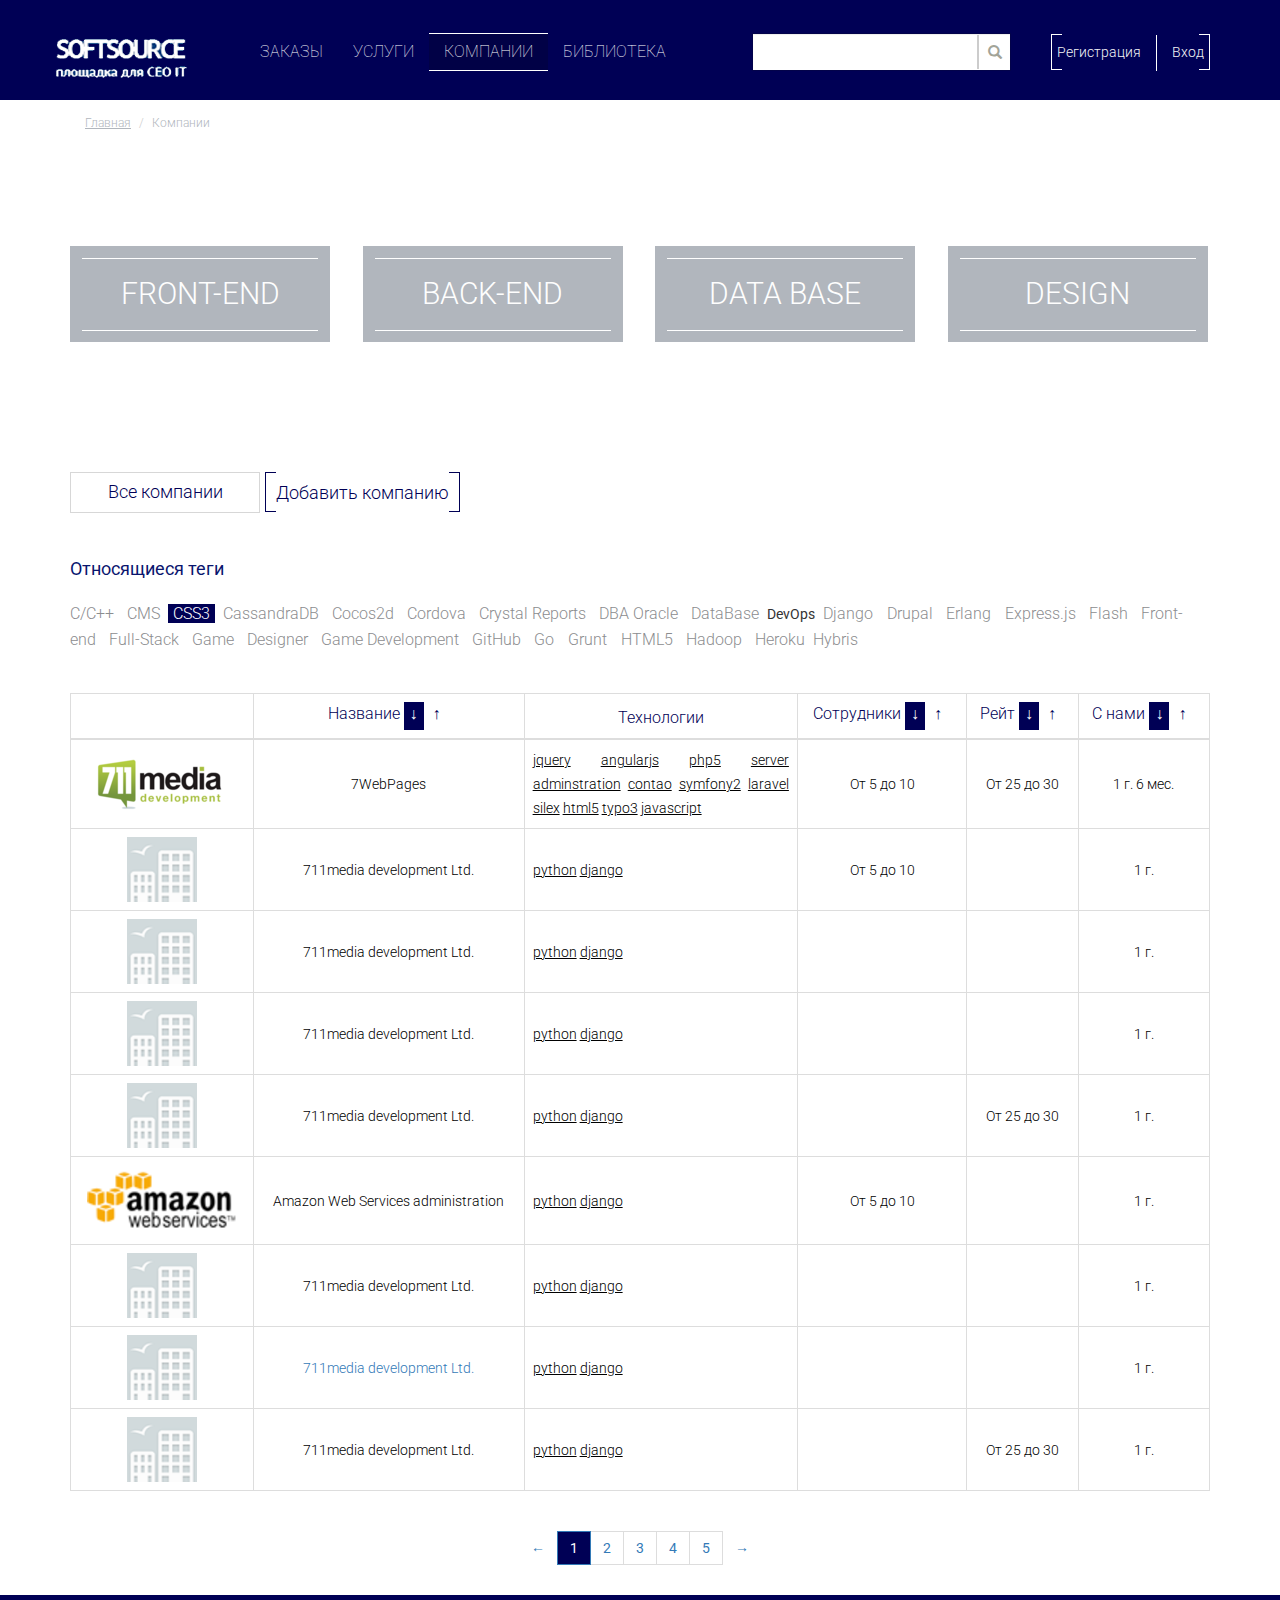
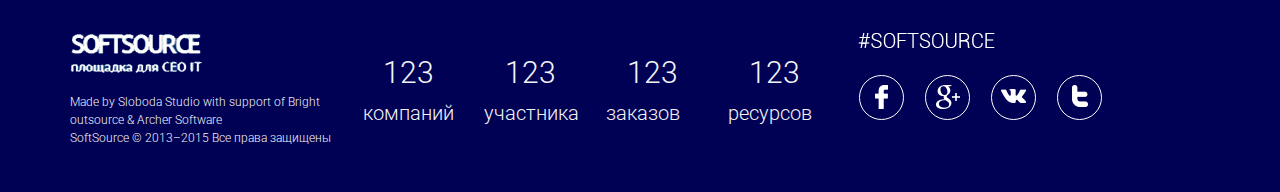
==== commit 377d9171: "Rename exchange to orders and add apply popup" ====
--- a/companies.html
+++ b/companies.html
@@ -43,7 +43,7 @@
             <!-- Collect the nav links, forms, and other content for toggling -->
             <div class="collapse menu-collapse navbar-collapse custom-collapse" id="bs-example-navbar-collapse-1">
               <ul class="nav navbar-nav">
-                <li class="border-on-hover"><a href="exchange_page.html"><span>БИРЖА</span><span class="sr-only">(current)</span></a></li>
+                <li class="border-on-hover"><a href="exchange_page.html"><span>ЗАКАЗЫ</span><span class="sr-only">(current)</span></a></li>
                 <li class="border-on-hover"><a href="source_page.html"><span>УСЛУГИ</span></a></li>
                 <li class="border-on-hover active"><a href="companies.html"><span>КОМПАНИИ</span></a></li>
                 <li class="border-on-hover wo-border"><a href="library_page.html"><span>БИБЛИОТЕКА</span></a></li>
@@ -475,7 +475,7 @@
         <div class="modal-body">
           <form>
             <fieldset class="form-group">
-              <input type="text" class="form-control" id="exampleInputEmail1" placeholder="Тема">
+              <input type="text" class="form-control" id="topic" placeholder="Тема">
             </fieldset>
             <fieldset class="form-group">
               <textarea class="form-control" id="exampleTextarea" rows="3" placeholder="Описание"></textarea>
@@ -526,7 +526,7 @@
               </select>
             </div>
             <fieldset class="form-group">
-              <input type="text" class="form-control" id="exampleInputEmail1" placeholder="Технология">
+              <input type="text" class="form-control" id="technology" placeholder="Технология">
             </fieldset>
             <div class="centered-content">
               <button type="submit" class="btn-action-small">
--- a/css/main.css
+++ b/css/main.css
@@ -308,8 +308,20 @@
   margin-right: auto;
   width: 130px;
 }
+.apply
+{
+  bottom: 25px;
+  background-color: #f8f8f8;
+  position: absolute;
+  left: 0;
+  right: 0;
+  margin-left: auto;
+  margin-right: auto;
+  width: 145px;
+}
 .communicate .content,
-.add-someth .content{
+.add-someth .content,
+.apply .content{
   background-color: #f8f8f8;
   text-align: center;
   font-size: 18px;
@@ -815,6 +827,9 @@
   width: 100%;
   position: relative;
 }
+#NewsCarousel .watched{
+  margin-left: 10px;
+}
 .footer-blue-bg{
   height: 167px;
   background-color: #005;
@@ -1023,11 +1038,13 @@
 .invisible{
   display: none;
 }
+#addOrder .posRel,
 #addCompany .posRel,
 #addDocument .posRel,
 #addService .posRel{
   position: relative;
 }
+#addOrder .posAbs,
 #addCompany .posAbs,
 #addService .posAbs
 {
@@ -1042,6 +1059,7 @@
   top: -3px;
   left:50px;
 }
+#addOrder textarea,
 #addCompany textarea,
 #emailClient textarea,
 #addDocument textarea{
@@ -1076,9 +1094,12 @@
   background: none;
   border: none;
 }
+#addOrder .radio input[type=radio],
 #addCompany .radio input[type=radio]{
   margin-left: 0;
 }
+#addOrder .radio label,
+#addOrder .radio select,
 #addCompany .radio label,
 #addCompany .radio select{
   margin-right: 10px;
@@ -1086,6 +1107,8 @@
 #addService select{
   margin-left: 10px;
 }
+#addOrder .radio option,
+#addOrder .radio select,
 #addCompany .radio option,
 #addCompany .radio select,
 #addService select{
@@ -1097,6 +1120,7 @@
   line-height: 24px; /* Approximation due to font substitution */
   text-align: left;
 }
+#addOrder .radio select,
 #addCompany .radio select,
 #addService select{
   border-width: 1px;
@@ -1123,6 +1147,9 @@
   width: 100%;
   margin-bottom: 30px;
 }
+#technology{
+  margin-top:20px;
+}
 /*company inside page*/
 .company-areas,
 .news-areas{
@@ -1222,10 +1249,12 @@
   text-align: left;
 }
 .news-areas .submit-wrapper{
-  background-color: #005;
   height: 40px;
-  width: 233px;
+  width: 222px;
   float: right;
+}
+.news-areas .submit-wrapper p{
+  font-size: 18px;
 }
 .news-areas .leave-comment{
   font-family: Roboto;
@@ -1354,6 +1383,7 @@
   font-weight: 400;
   line-height: 30px; /* Approximation due to font substitution */
   text-align: left;
+  margin-bottom: 0;
 }
 .source-contacts-area,
 .company-contacts-area{
@@ -1425,7 +1455,7 @@
   float: left;
 }
 .source-contacts-area .watched{
-  padding-left: 60px;
+  padding-left: 50px;
 }
 .source-contacts-area .time-wrapper,
 .source-contacts-area .watched{
@@ -1893,6 +1923,7 @@
   #NewsCarousel  .control-icon-right{
     top: 40%;
   }
+
   .control-icon-left,
   .control-icon-right,
   .control-icon-left:hover,
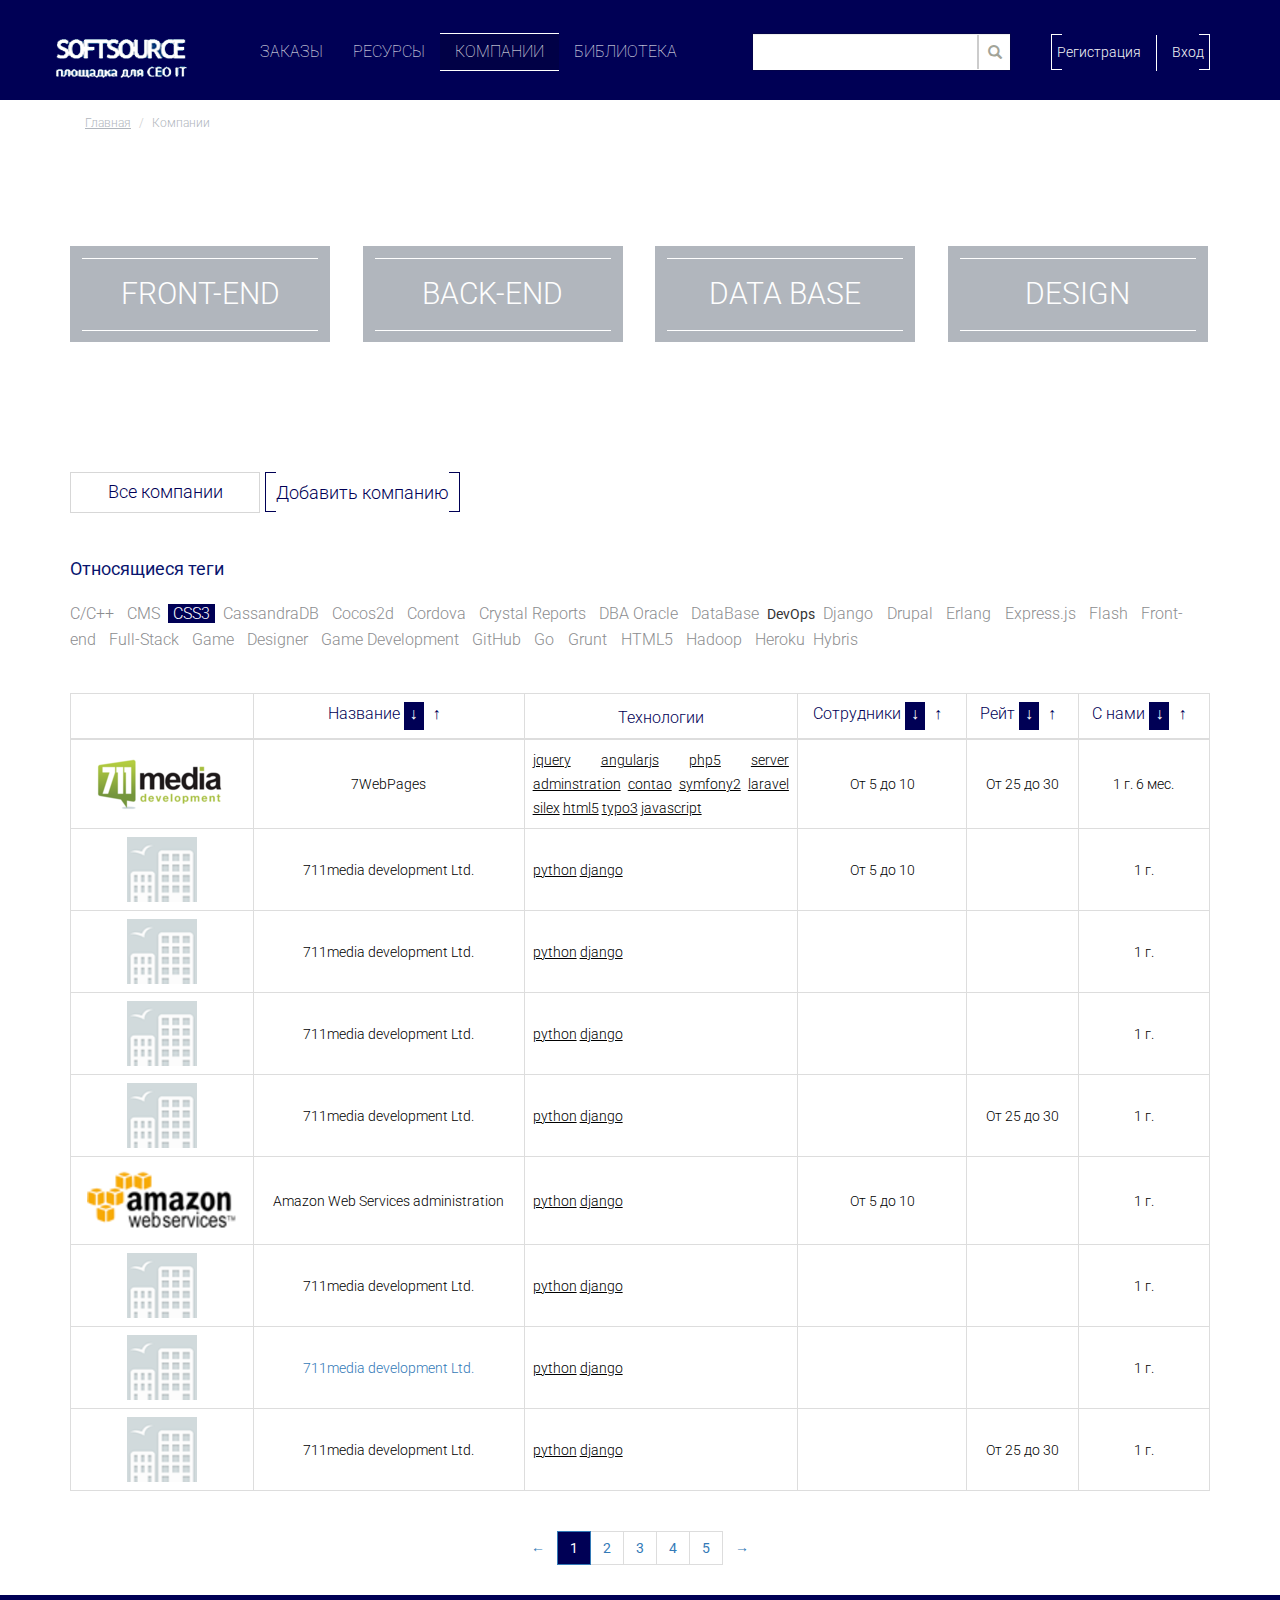
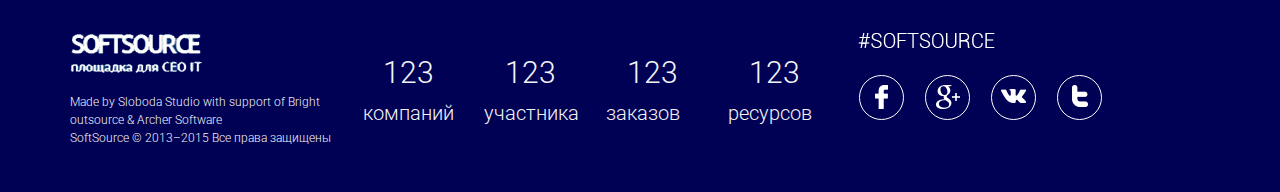
==== commit 64cd4cd0: "Add company page and replace old company page with order page and link through" ====
--- a/companies.html
+++ b/companies.html
@@ -44,7 +44,7 @@
             <div class="collapse menu-collapse navbar-collapse custom-collapse" id="bs-example-navbar-collapse-1">
               <ul class="nav navbar-nav">
                 <li class="border-on-hover"><a href="exchange_page.html"><span>ЗАКАЗЫ</span><span class="sr-only">(current)</span></a></li>
-                <li class="border-on-hover"><a href="source_page.html"><span>УСЛУГИ</span></a></li>
+                <li class="border-on-hover"><a href="source_page.html"><span>РЕСУРСЫ</span></a></li>
                 <li class="border-on-hover active"><a href="companies.html"><span>КОМПАНИИ</span></a></li>
                 <li class="border-on-hover wo-border"><a href="library_page.html"><span>БИБЛИОТЕКА</span></a></li>
               </ul>
--- a/css/main.css
+++ b/css/main.css
@@ -25,9 +25,9 @@
 {
   font-family: Roboto;
   color: #b1b6bd;
-  font-size: 12px; /* Approximation due to font substitution */
-  font-weight: 300;
-  line-height: 30px; /* Approximation due to font substitution */
+  font-size: 12px;
+  font-weight: 300;
+  line-height: 30px;
   text-align: left;
 }
 .navbar-wrapper{
@@ -107,9 +107,9 @@
 .remember{
   font-family: Roboto;
   color: #5d5d5e;
-  font-size: 14px; /* Approximation due to font substitution */
-  font-weight: 300;
-  line-height: 30px; /* Approximation due to font substitution */
+  font-size: 14px;
+  font-weight: 300;
+  line-height: 30px;
   text-align: left;
 }
 .forgot-password{
@@ -151,7 +151,7 @@
 .nav-tabs>li.active>a:hover{
   font-family: Roboto;
   color: #000055;
-  font-size: 18px; /* Approximation due to font substitution */
+  font-size: 18px;
   font-weight: 400;
   text-align: center;
   line-height: 15px;
@@ -184,9 +184,9 @@
   text-align: center;
   font-family: Roboto;
   color: #000055;
-  font-size: 30px; /* Approximation due to font substitution */
-  font-weight: 300;
-  line-height: 30px; /* Approximation due to font substitution */
+  font-size: 30px;
+  font-weight: 300;
+  line-height: 30px;
   text-align: center;
 }
 .jumbotron .counters{
@@ -281,9 +281,9 @@
 .btn-filter a{
   font-family: Roboto;
   color: #000055;
-  font-size: 18px; /* Approximation due to font substitution */
-  font-weight: 300;
-  line-height: 38px; /* Approximation due to font substitution */
+  font-size: 18px;
+  font-weight: 300;
+  line-height: 38px;
 }
 .btn-filter:hover
 {
@@ -545,7 +545,7 @@
 .area-wrapper:hover .passive{
   font-family: Roboto;
   color: #fefefe;
-  font-size: 18px; /* Approximation due to font substitution */
+  font-size: 18px;
   font-weight: 300;
   text-align: center;
 }
@@ -635,9 +635,9 @@
 .companies-table .table-header th{
   font-family: Roboto;
   color: #000055;
-  font-size: 16px; /* Approximation due to font substitution */
-  font-weight: 300;
-  line-height: 24px; /* Approximation due to font substitution */
+  font-size: 16px;
+  font-weight: 300;
+  line-height: 24px;
   text-align: center;
 }
 .companies-table thead th .sort{
@@ -654,9 +654,9 @@
 .companies-table tbody tr td{
   font-family: Roboto;
   color: #000;
-  font-size: 14px; /* Approximation due to font substitution */
-  font-weight: 300;
-  line-height: 24px; /* Approximation due to font substitution */
+  font-size: 14px;
+  font-weight: 300;
+  line-height: 24px;
   text-align: center;
   vertical-align: middle;
 
@@ -668,9 +668,9 @@
 .companies-table tbody td.technologies a{
   font-family: Roboto;
   color: #000000;
-  font-size: 14px; /* Approximation due to font substitution */
-  font-weight: 300;
-  line-height: 24px; /* Approximation due to font substitution */
+  font-size: 14px;
+  font-weight: 300;
+  line-height: 24px;
   text-decoration: underline;
   text-align: left;
 }
@@ -792,9 +792,9 @@
 span.text-content {
   font-family: Roboto;
   color: #000055;
-  font-size: 14px; /* Approximation due to font substitution */
+  font-size: 14px;
   font-weight: 400;
-  line-height: 24px; /* Approximation due to font substitution */
+  line-height: 24px;
   background: rgba(255,255,255,0.75);
   cursor: pointer;
   display: block;
@@ -818,9 +818,9 @@
 .below-news-item{
   font-family: Roboto;
   color: #09156e;
-  font-size: 16px; /* Approximation due to font substitution */
-  font-weight: 300;
-  line-height: 24px; /* Approximation due to font substitution */
+  font-size: 16px;
+  font-weight: 300;
+  line-height: 24px;
   text-align: left;
 }
 .whiten-wrapper{
@@ -858,18 +858,18 @@
 .counters h3{
   font-family: Roboto;
   color: #000055;
-  font-size: 30px; /* Approximation due to font substitution */
-  font-weight: 300;
-  line-height: 30px; /* Approximation due to font substitution */
+  font-size: 30px;
+  font-weight: 300;
+  line-height: 30px;
   text-align: center;
   margin-top: 33px;
 }
 .footer-blue-bg .counters span{
   font-family: Roboto;
   color: #000055;
-  font-size: 20px; /* Approximation due to font substitution */
-  font-weight: 300;
-  line-height: 30px; /* Approximation due to font substitution */
+  font-size: 20px;
+  font-weight: 300;
+  line-height: 30px;
   text-align: center;
   margin-top: 10px;
 }
@@ -924,17 +924,17 @@
 .related-tags span{
   font-family: Roboto;
   color: #09156e;
-  font-size: 18px; /* Approximation due to font substitution */
+  font-size: 18px;
   font-weight: 400;
-  line-height: 24px; /* Approximation due to font substitution */
+  line-height: 24px;
   text-align: left;
 }
 .tags a{
   font-family: Roboto;
   color: #8c8d8f;
-  font-size: 16px; /* Approximation due to font substitution */
-  font-weight: 300;
-  line-height: 26px; /* Approximation due to font substitution */
+  font-size: 16px;
+  font-weight: 300;
+  line-height: 26px;
   padding-left: 5px;
   padding-right: 5px;
   text-align: left;
@@ -948,18 +948,18 @@
 .tags a.active{
   font-family: Roboto;
   color: #ffffff;
-  font-size: 16px; /* Approximation due to font substitution */
-  font-weight: 300;
-  line-height: 26px; /* Approximation due to font substitution */
+  font-size: 16px;
+  font-weight: 300;
+  line-height: 26px;
   text-align: left;
   background-color: #000055;
 }
 .tags a:hover{
   font-family: Roboto;
   color: #000055;
-  font-size: 16px; /* Approximation due to font substitution */
-  font-weight: 300;
-  line-height: 26px; /* Approximation due to font substitution */
+  font-size: 16px;
+  font-weight: 300;
+  line-height: 26px;
   text-decoration: underline;
   text-align: left;
   cursor: pointer;
@@ -982,9 +982,9 @@
 .custom-modal-title{
   font-family: Roboto;
   color: #09156e;
-  font-size: 24px; /* Approximation due to font substitution */
+  font-size: 24px;
   font-weight: 400;
-  line-height: 24px; /* Approximation due to font substitution */
+  line-height: 24px;
   text-align: center;
 }
 .modal-content{
@@ -1002,27 +1002,27 @@
   border-radius: 0;
   font-family: Roboto;
   color: #000000;
-  font-size: 16px; /* Approximation due to font substitution */
-  font-weight: 300;
-  line-height: 24px; /* Approximation due to font substitution */
+  font-size: 16px;
+  font-weight: 300;
+  line-height: 24px;
   text-align: left;
 }
 .file-lbl{
   font-family: Roboto;
   color: #000000;
-  font-size: 16px; /* Approximation due to font substitution */
-  font-weight: 300;
-  line-height: 24px; /* Approximation due to font substitution */
+  font-size: 16px;
+  font-weight: 300;
+  line-height: 24px;
   margin-right: 80px;
   text-align: left;
 }
 .file-status{
   font-family: Roboto;
   color: #000000;
-  font-size: 12px; /* Approximation due to font substitution */
+  font-size: 12px;
   font-weight: 300;
   font-style: italic;
-  line-height: 24px; /* Approximation due to font substitution */
+  line-height: 24px;
   text-align: left;
 }
 input[type=file]{
@@ -1083,9 +1083,9 @@
 .more-files{
   font-family: Roboto;
   color: #000055;
-  font-size: 12px; /* Approximation due to font substitution */
-  font-weight: 300;
-  line-height: 24px; /* Approximation due to font substitution */
+  font-size: 12px;
+  font-weight: 300;
+  line-height: 24px;
   margin-top: 10px;
   text-decoration: underline;
   text-align: left;
@@ -1101,8 +1101,13 @@
 #addOrder .radio label,
 #addOrder .radio select,
 #addCompany .radio label,
-#addCompany .radio select{
+#addCompany .radio select,
+#apply select{
   margin-right: 10px;
+}
+#apply input,
+#apply select{
+  vertical-align: bottom;
 }
 #addService select{
   margin-left: 10px;
@@ -1111,23 +1116,39 @@
 #addOrder .radio select,
 #addCompany .radio option,
 #addCompany .radio select,
-#addService select{
+#addService select,
+#apply select{
   background-color: #fff;
   font-family: Roboto;
   color: #000000;
-  font-size: 12px; /* Approximation due to font substitution */
-  font-weight: 300;
-  line-height: 24px; /* Approximation due to font substitution */
+  font-size: 12px;
+  font-weight: 300;
+  line-height: 24px;
   text-align: left;
 }
 #addOrder .radio select,
 #addCompany .radio select,
-#addService select{
+#addService select,
+#apply select{
   border-width: 1px;
   border-color: #000055;
   border-style: solid;
   height: 18px;
 }
+#apply select{
+  height: 26px;
+}
+#apply input{
+  width: 50px;
+  border: 1px solid #005;
+  height: 26px;
+}
+#apply label,
+#apply input
+{
+  margin-right: 5px;
+}
+
 #addDocument option,
 #addDocument select{
   background-color: #fff;
@@ -1152,7 +1173,8 @@
 }
 /*company inside page*/
 .company-areas,
-.news-areas{
+.news-areas,
+.order-areas{
   margin-bottom: 25px;
 }
 .news-areas .first-p{
@@ -1169,9 +1191,9 @@
 .news-areas .journalist{
   font-family: Roboto;
   color: #7f7f7f;
-  font-size: 12px; /* Approximation due to font substitution */
-  font-weight: 300;
-  line-height: 18px; /* Approximation due to font substitution */
+  font-size: 12px;
+  font-weight: 300;
+  line-height: 18px;
   text-align: left;
 }
 .news-areas i{
@@ -1184,9 +1206,9 @@
 .news-areas .watched{
   font-family: Roboto;
   color: #a2a498;
-  font-size: 12px; /* Approximation due to font substitution */
-  font-weight: 300;
-  line-height: 24px; /* Approximation due to font substitution */
+  font-size: 12px;
+  font-weight: 300;
+  line-height: 24px;
   text-align: left;
 }
 .news-areas img{
@@ -1216,9 +1238,9 @@
   margin-bottom: 20px;
   font-family: Roboto;
   color: #000055;
-  font-size: 18px; /* Approximation due to font substitution */
+  font-size: 18px;
   font-weight: 400;
-  line-height: 24px; /* Approximation due to font substitution */
+  line-height: 24px;
   text-align: left;
 }
 .news-areas .comment{
@@ -1230,9 +1252,9 @@
 .news-areas .subscribe-on-comments{
   font-family: Roboto;
   color: #1567bb;
-  font-size: 14px; /* Approximation due to font substitution */
-  font-weight: 300;
-  line-height: 24px; /* Approximation due to font substitution */
+  font-size: 14px;
+  font-weight: 300;
+  line-height: 24px;
   text-decoration: underline;
   text-align: left;
 }
@@ -1243,9 +1265,9 @@
 .news-areas .notify-label{
   font-family: Roboto;
   color: #000000;
-  font-size: 14px; /* Approximation due to font substitution */
-  font-weight: 300;
-  line-height: 24px; /* Approximation due to font substitution */
+  font-size: 14px;
+  font-weight: 300;
+  line-height: 24px;
   text-align: left;
 }
 .news-areas .submit-wrapper{
@@ -1260,9 +1282,9 @@
   font-family: Roboto;
   color: #fff;
   display: block;
-  font-size: 18px; /* Approximation due to font substitution */
-  font-weight: 300;
-  line-height: 40px; /* Approximation due to font substitution */
+  font-size: 18px;
+  font-weight: 300;
+  line-height: 40px;
   text-align: center;
   background-color: transparent;
   border: none;
@@ -1272,9 +1294,9 @@
 .side-section h2{
   font-family: 'Open Sans';
   color: #000055;
-  font-size: 18px; /* Approximation due to font substitution */
-  font-weight: 300;
-  line-height: 48px; /* Approximation due to font substitution */
+  font-size: 18px;
+  font-weight: 300;
+  line-height: 48px;
   text-align: left;
   margin-top: 0;
   line-height: 24px;
@@ -1282,17 +1304,17 @@
 .side-section a{
   font-family: Roboto;
   color: #8c8d8f;
-  font-size: 16px; /* Approximation due to font substitution */
-  font-weight: 300;
-  line-height: 26px; /* Approximation due to font substitution */
+  font-size: 16px;
+  font-weight: 300;
+  line-height: 26px;
   text-align: left;
 }
 .side-section a.active{
   font-family: Roboto;
   color: #000055;
-  font-size: 16px; /* Approximation due to font substitution */
-  font-weight: 300;
-  line-height: 26px; /* Approximation due to font substitution */
+  font-size: 16px;
+  font-weight: 300;
+  line-height: 26px;
   text-decoration: underline;
   text-align: left;
 }
@@ -1302,109 +1324,196 @@
 .side-section a p{
   font-family: Roboto;
   color: #000055;
-  font-size: 12px; /* Approximation due to font substitution */
+  font-size: 12px;
   font-weight: 300;
   text-align: left;
   line-height: 14px;
   text-align: justify;
 }
 .company-desc-area{
+  padding: 35px 25px 35px 0;
+  font-family: Roboto;
+  color: #000055;
+  font-size: 16px;
+  font-weight: 300;
+  line-height: 24px;
+  text-align: left;
+  min-height: 470px;
+}
+.order-desc-area{
   background-color: #f8f8f8;
   padding: 35px 25px;
   font-family: Roboto;
   color: #000055;
-  font-size: 16px; /* Approximation due to font substitution */
-  font-weight: 300;
-  line-height: 24px; /* Approximation due to font substitution */
+  font-size: 16px;
+  font-weight: 300;
+  line-height: 24px;
   text-align: left;
   min-height: 470px;
 }
 .desc-title{
   font-family: Roboto;
   color: #000055;
-  font-size: 18px; /* Approximation due to font substitution */
+  font-size: 18px;
   font-weight: 400;
-  line-height: 30px; /* Approximation due to font substitution */
+  line-height: 30px;
   text-align: left;
 }
 .dark-hr{
-color: #005;
-background-color: #005;
-height: 1px;
-
-}
-
-.company-desc-area ul {
+  color: #005;
+  background-color: #005;
+  height: 1px;
+}
+.company-desc-area .margin-top-keeper{
+  margin-top: 30px;
+}
+.company-desc-area .border-top-keeper{
+  margin: 30px 0 30px;
+  border-top: 2px solid #ccc;
+}
+.company-desc-area .agree-comments{
+  color: #ccc;
+}
+.company-desc-area .full-width{
+  width: 100%;
+  display: block;
+}
+.company-desc-area .add-note-trigger-wrapper{
+  height: 40px;
+  display: inline-block;
+  vertical-align: top;
+  padding: 7px;
+}
+.company-desc-area .add-note-img{
+  margin-left: 15px;
+}
+.company-desc-area ul, .order-desc-area ul {
   margin: 0;
   padding: 0;
 }
-.company-desc-area ul.dashed {
+.company-desc-area ul.dashed, .order-desc-area ul.dashed {
   list-style-type: none;
 }
-.company-desc-area ul.dashed > li:before {
+.company-desc-area ul.dashed > li:before, .order-desc-area ul.dashed > li:before {
   content: "-";
   text-indent: -5px;
 }
-.company-desc-area .desc-chapter-title{
+.company-desc-area .desc-chapter-title, .order-desc-area .desc-chapter-title{
   margin-top: 20px;
   margin-bottom: 0;
 }
-.company-desc-area  .brief{
+.company-desc-area .brief, .order-desc-area  .brief{
   margin-bottom: 0;
 }
 
-.company-desc-area .content{
+.order-desc-area .content{
   background-color: #f8f8f8;
 }
-.company-desc-area .submit{
+.company-desc-area .submit, .order-desc-area .submit{
   text-align: center;
   height: 45px;
   margin-top: 40px;
   margin-bottom: 35px;
 }
-.company-desc-area .btn-action{
+.company-desc-area .btn-action, .order-desc-area .btn-action{
   width: 261px;
   background-color: #f8f8f8;
 }
+.company-desc-area .company-logo-bg{
+  background-color: #F8F8F8;
+  width: 190px;
+  height: 190px;
+  white-space: nowrap;
+  text-align: center; margin: 1em 0;
+}
+.company-desc-area .helper {
+    display: inline-block;
+    height: 100%;
+    vertical-align: middle;
+}
+.company-desc-area img{
+  vertical-align: middle;
+  max-height: 190px;
+  max-width: 190px;
+}
+.company-desc-area .subtitle{
+  color: #005;
+  font-size: 18px;
+}
+.company-desc-area .subvalue
+{
+  font-family: Roboto;
+  color: #5d5d5e;
+  font-size: 14px;
+  font-weight: 300;
+  line-height: 30px;
+  text-align: left;
+}
+.company-desc-area .submit .add-someth{
+  float:right;
+}
+.order-desc-area .btn-action:hover{
+  background-color: #005;
+}
 .company-contact-person{
   font-family: Roboto;
   color: #000055;
-  font-size: 18px; /* Approximation due to font substitution */
+  font-size: 18px;
   font-weight: 400;
-  line-height: 30px; /* Approximation due to font substitution */
+  line-height: 30px;
   margin-top: 35px;
   text-align: left;
 }
 .source-contacts-area .source-title,
-.company-contacts-area .company-title{
+.order-contacts-area .company-title{
   font-family: Roboto;
   color: #000055;
-  font-size: 18px; /* Approximation due to font substitution */
+  font-size: 18px;
   font-weight: 400;
-  line-height: 30px; /* Approximation due to font substitution */
+  line-height: 30px;
   text-align: left;
   margin-bottom: 0;
 }
+.company-contacts-area .subtitle{
+ font-family: Roboto;
+  color: #000055;
+  font-size: 18px;
+  font-weight: 400;
+  line-height: 30px;
+  text-align: center;
+  margin-bottom: 0;
+}
 .source-contacts-area,
+.company-contacts-area,
+.order-contacts-area{
+  position: relative;
+}
 .company-contacts-area{
-  position: relative;
+  background-color: #f8f8f8;
+  padding: 20px;
+}
+.toggled{
+  display: none;
 }
 .source-contacts-area span,
-.company-contacts-area span{
+.company-contacts-area span,
+.order-contacts-area span{
   font-family: Roboto;
   color: #5d5d5e;
-  font-size: 18px; /* Approximation due to font substitution */
-  font-weight: 300;
-  line-height: 30px; /* Approximation due to font substitution */
-  text-align: left;
-}
-.company-contacts-area .rate{
+  font-size: 18px;
+  font-weight: 300;
+  line-height: 30px;
+  text-align: left;
+}
+.company-contacts-area .rate,
+.order-contacts-area .rate{
   position: absolute;
   top: 135px;
   left: 20px;
 }
 .source-contacts-area .social-round,
 .company-contacts-area .social-round,
+.order-contacts-area .social-round,
 .social-section .social-round{
   border-color: #03034a;
   width: 36px;
@@ -1417,16 +1526,27 @@
 }
 .source-contacts-area .btn-social-icon:first-of-type,
 .company-contacts-area .btn-social-icon:first-of-type,
+.order-contacts-area .btn-social-icon:first-of-type,
 .social-section .btn-social-icon:first-of-type{
   padding-left:0;
 }
 .source-contacts-area .btn-social-icon:last-of-type,
-.company-contacts-area .btn-social-icon:last-of-type{
+.company-contacts-area .btn-social-icon:last-of-type,
+.order-contacts-area .btn-social-icon:last-of-type{
   padding-right:0;
+}
+.company-contacts-area .email-client{
+  margin: 0 auto;
+}
+.company-contacts-area .email-client,
+.company-contacts-area .email-client .content{
+  background-color: #f8f8f8;
 }
 .company-contacts-area .date,
 .source-contacts-area .hashtag,
-.company-contacts-area .hashtag{
+.company-contacts-area .hashtag,
+.order-contacts-area .date,
+.order-contacts-area .hashtag{
   font-family: Roboto;
   color: #a2a498;
   font-size: 14px;/* Approximation due to font substitution */
@@ -1437,18 +1557,20 @@
 .source-contacts-area .date{
   font-family: Roboto;
   color: #a2a498;
-  font-size: 12px; /* Approximation due to font substitution */
-  font-weight: 300;
-  line-height: 24px; /* Approximation due to font substitution */
+  font-size: 12px;
+  font-weight: 300;
+  line-height: 24px;
   text-align: left;
 }
 .source-contacts-area .date-and-hashtags,
-.company-contacts-area .date-and-hashtags{
+.company-contacts-area .date-and-hashtags,
+.order-contacts-area .date-and-hashtags{
   margin-top: 40px;
 }
 .source-contacts-area .icon-comment,
-.company-contacts-area .icon-comment{
-  font-size: 16px; /* Approximation due to font substitution */
+.company-contacts-area .icon-comment,
+.order-contacts-area .icon-comment{
+  font-size: 16px;
   padding-left: 8px;
 }
 .source-contacts-area .time-wrapper{
@@ -1461,14 +1583,14 @@
 .source-contacts-area .watched{
   font-family: Roboto;
   color: #a2a498;
-  font-size: 14px; /* Approximation due to font substitution */
-  font-weight: 300;
-  line-height: 24px; /* Approximation due to font substitution */
+  font-size: 14px;
+  font-weight: 300;
+  line-height: 24px;
   text-align: left;
 }
 .source-contacts-area .source-title-small,
 .source-contacts-area .source-company{
-  font-size: 14px; /* Approximation due to font substitution */
+  font-size: 14px;
   /*padding-left: 8px; */
 }
 .source-contacts-area .company-link{
@@ -1575,9 +1697,9 @@
 .document-types span{
   font-family: Roboto;
   color: #09156e;
-  font-size: 18px; /* Approximation due to font substitution */
+  font-size: 18px;
   font-weight: 400;
-  line-height: 24px; /* Approximation due to font substitution */
+  line-height: 24px;
   text-align: left;
 }
 
@@ -1809,11 +1931,11 @@
       display: none;
     }
     .counters h3{
-      font-size: 22px; /* Approximation due to font substitution */
+      font-size: 22px;
       display: inline;
     }
     .counters span{
-      font-size: 18px; /* Approximation due to font substitution */
+      font-size: 18px;
     }
     .logo-bottom{
       width:170px;
